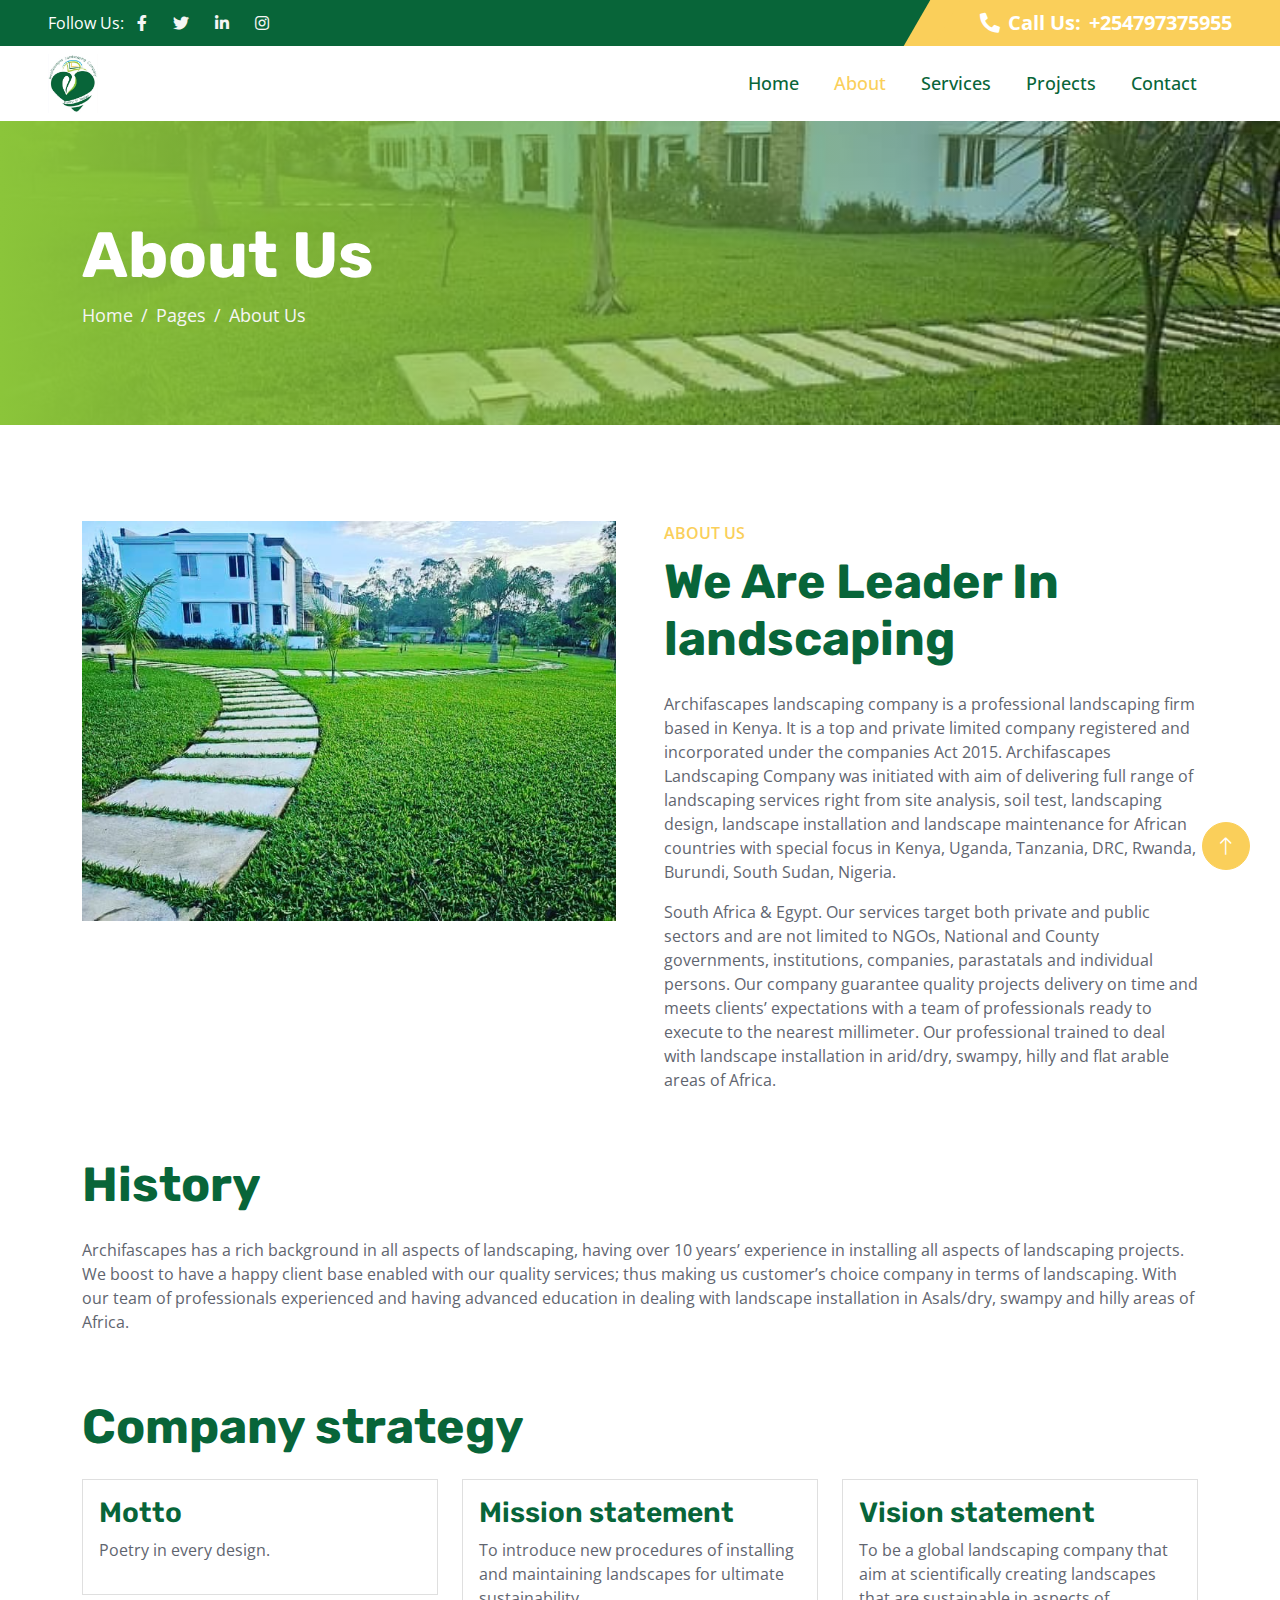
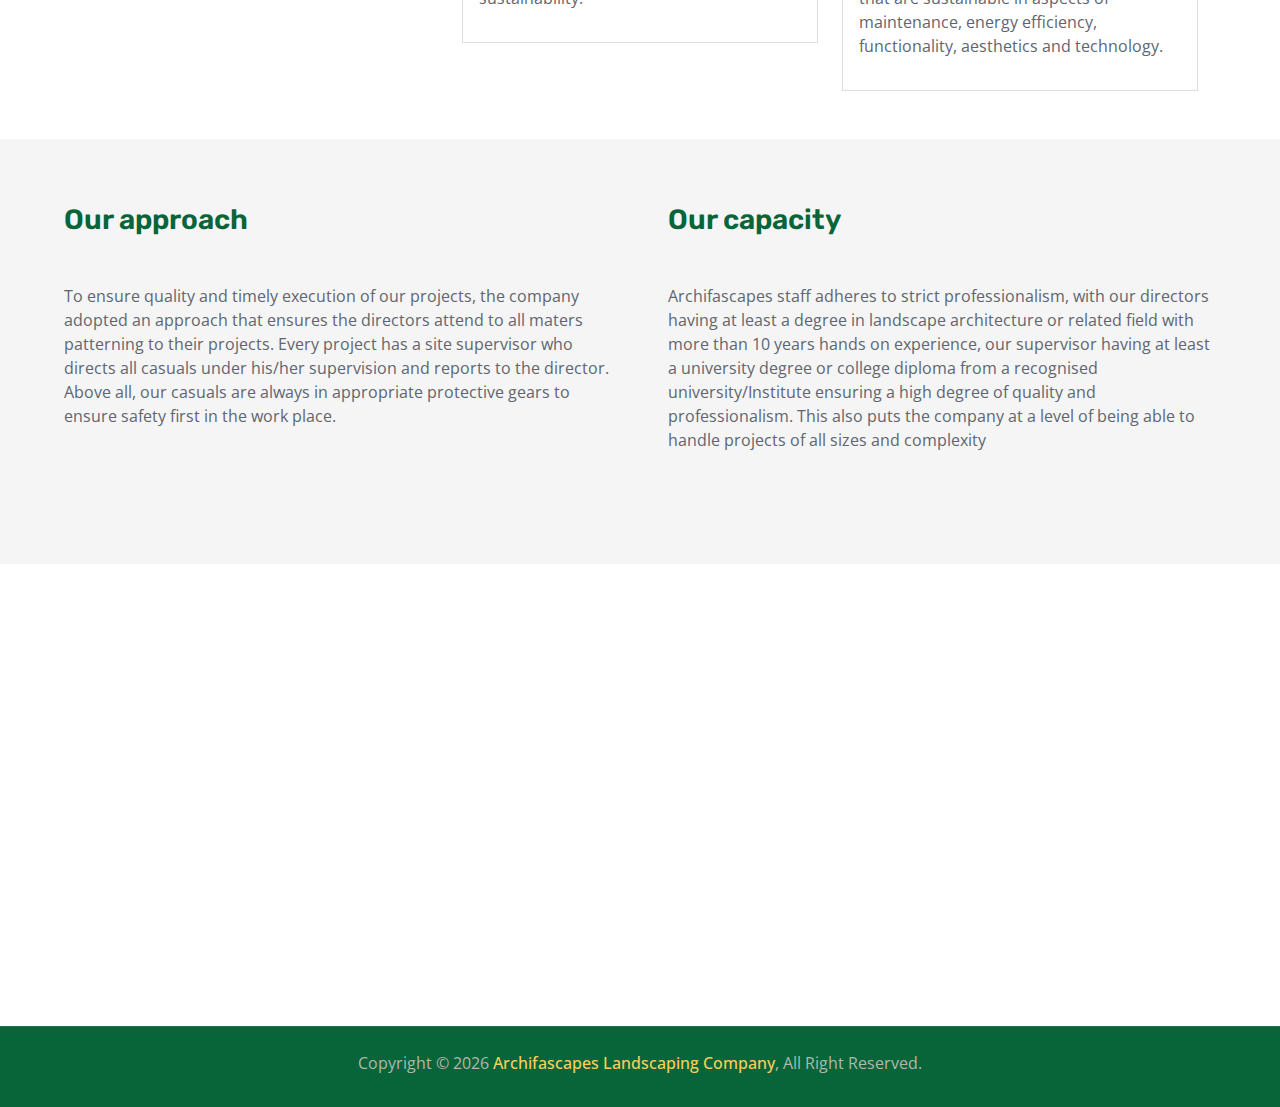
==== about.html @ 559094b1 "added new changes" ====
<!DOCTYPE html>
<html lang="en">

<head>
    <meta charset="utf-8">
    <title>Archifascapes Landscaping Company | About</title>
    <meta name="viewport" content="width=device-width, initial-scale=1.0">
    <meta name="description" content="Archifascapes Landscaping Company: Professional landscaping services in Kenya and Africa. Expertise in site analysis, design, installation, and maintenance. Serving Kenya, Uganda, Tanzania, DRC, Rwanda, Burundi, South Sudan, Nigeria, South Africa & Egypt.">
    <meta name="keywords" content="Archifascapes Landscaping, Landscaping Services, Professional Landscapers, Kenya, Africa, Site Analysis, Landscape Design, Installation, Maintenance, Kenya Landscapers, African Landscaping, Top Landscaping Company">
    <meta name="author" content="Your Name">
    <meta name="robots" content="index, follow">

    <!-- Favicon -->
    <link href="assets/images/logo/image.png" rel="icon">

    <!-- Google Web Fonts -->
    <link rel="preconnect" href="https://fonts.googleapis.com">
    <link rel="preconnect" href="https://fonts.gstatic.com" crossorigin>
    <link
        href="https://fonts.googleapis.com/css2?family=Open+Sans:wght@400;500;600&family=Rubik:wght@500;600;700&display=swap"
        rel="stylesheet">

    <!-- Icon Font Stylesheet -->
    <link href="https://cdnjs.cloudflare.com/ajax/libs/font-awesome/5.10.0/css/all.min.css" rel="stylesheet">
    <link href="https://cdn.jsdelivr.net/npm/bootstrap-icons@1.4.1/font/bootstrap-icons.css" rel="stylesheet">

    <!-- Libraries Stylesheet -->
    <link href="lib/animate/animate.min.css" rel="stylesheet">
    <link href="lib/owlcarousel/assets/owl.carousel.min.css" rel="stylesheet">

    <!-- Customized Bootstrap Stylesheet -->
    <link href="css/bootstrap.min.css" rel="stylesheet">

    <!-- Template Stylesheet -->
    <link href="css/style.css" rel="stylesheet">
</head>

<body>
    <!-- Spinner Start -->
    <div id="spinner"
        class="show bg-white position-fixed translate-middle w-100 vh-100 top-50 start-50 d-flex align-items-center justify-content-center">
        <div class="spinner-border text-primary" role="status" style="width: 3rem; height: 3rem;"></div>
    </div>
    <!-- Spinner End -->


    <!-- Topbar Start -->
    <div class="container-fluid bg-dark px-0">
        <div class="row g-0 d-none d-lg-flex">
            <div class="col-lg-6 ps-5 text-start">
                <div class="h-100 d-inline-flex align-items-center text-white">
                    <span>Follow Us:</span>
                    <a class="btn btn-link text-light" href="https://www.facebook.com/archifascapes/"><i class="fab fa-facebook-f"></i></a>
                    <a class="btn btn-link text-light" href="https://twitter.com/archifascapes?s=09"><i class="fab fa-twitter"></i></a>
                    <a class="btn btn-link text-light" href="https://www.linkedin.com/company/archifascapes-landscaping-company/"><i class="fab fa-linkedin-in"></i></a>
                    <a class="btn btn-link text-light" href="https://instagram.com/archifascapes?igshid=YmMyMTA2M2Y="><i class="fab fa-instagram"></i></a>
                </div>
            </div>
            <div class="col-lg-6 text-end">
                <div class="h-100 topbar-right d-inline-flex align-items-center text-white py-2 px-5">
                    <span class="fs-5 fw-bold me-2"><i class="fa fa-phone-alt me-2"></i>Call Us:</span>
                    <span class="fs-5 fw-bold">+254797375955</span>
                </div>
            </div>
        </div>
    </div>
    <!-- Topbar End -->


    <!-- Navbar Start -->
    <nav class="navbar navbar-expand-lg bg-white navbar-light sticky-top py-0 pe-5">
        <a href="index.html" class="navbar-brand ps-5 me-0">
            <img src="assets/images/logo/image.png" alt="" style="width: 50px; object-fit: scale-down;">
        </a>
        <button type="button" class="navbar-toggler me-0" data-bs-toggle="collapse" data-bs-target="#navbarCollapse">
            <span class="navbar-toggler-icon"></span>
        </button>
        <div class="collapse navbar-collapse" id="navbarCollapse">
            <div class="navbar-nav ms-auto p-4 p-lg-0">
                <a href="index.html" class="nav-item nav-link">Home</a>
                <a href="about.html" class="nav-item nav-link active">About</a>
                <a href="service.html" class="nav-item nav-link">Services</a>
                <a href="project.html" class="nav-item nav-link">Projects</a>
                <a href="contact.html" class="nav-item nav-link">Contact</a>
            </div>
        </div>
    </nav>
    <!-- Navbar End -->


    <!-- Page Header Start -->
    <div class="container-fluid page-header py-5 mb-5 wow fadeIn" data-wow-delay="0.1s">
        <div class="container py-5">
            <h1 class="display-3 text-white animated slideInRight">About Us</h1>
            <nav aria-label="breadcrumb">
                <ol class="breadcrumb animated slideInRight mb-0">
                    <li class="breadcrumb-item"><a href="#">Home</a></li>
                    <li class="breadcrumb-item"><a href="#">Pages</a></li>
                    <li class="breadcrumb-item active" aria-current="page">About Us</li>
                </ol>
            </nav>
        </div>
    </div>
    <!-- Page Header End -->


    <!-- About Start -->
    <div class="container-xxl py-5">
        <div class="container">
            <div class="row g-5">
                <div class="col-lg-6">
                    <div class="row gx-3 h-100">
                        <div class="col-12 align-self-start wow fadeInUp" data-wow-delay="0.1s">
                            <img class="img-fluid" src="assets/images/about.jpeg">
                        </div>
                    </div>
                </div>
                <div class="col-lg-6 wow fadeIn" data-wow-delay="0.5s">
                    <p class="fw-medium text-uppercase text-primary mb-2">About Us</p>
                    <h1 class="display-5 mb-4">We Are Leader In landscaping</h1>
                    <p>
                        Archifascapes landscaping company is a professional landscaping firm based in Kenya. It is a top and private limited company registered and incorporated under the companies Act 2015. Archifascapes
                        Landscaping Company was initiated with aim of delivering full range of landscaping services right from
                        site analysis, soil test, landscaping design, landscape installation and landscape maintenance for African
                        countries with special focus in Kenya, Uganda, Tanzania, DRC, Rwanda, Burundi, South Sudan, Nigeria.
                    </p>
                    <p>
                        South Africa & Egypt. Our services target both private and public sectors and are not limited to NGOs,
                        National and County governments, institutions, companies, parastatals and individual persons. Our
                        company guarantee quality projects delivery on time and meets clients’ expectations with a team of
                        professionals ready to execute to the nearest millimeter. Our professional trained to deal with landscape
                        installation in arid/dry, swampy, hilly and flat arable areas of Africa.
                    </p>
                </div>
                <div class="col-sm-12 py-15">
                    <h1 class="display-5 mb-4">History</h1>
                    <p>
                        Archifascapes has a rich background in all aspects of landscaping, having over 10 years’ experience in
                        installing all aspects of landscaping projects. We boost to have a happy client base enabled with our
                        quality services; thus making us customer’s choice company in terms of landscaping. With our team of
                        professionals experienced and having advanced education in dealing with landscape installation in
                        Asals/dry, swampy and hilly areas of Africa.
                    </p>
                </div>
                <div class="col-sm-12 py-15">
                    <h1 class="display-5 mb-4">Company strategy</h1>
                    <div class="row">
                        <div class="col-sm-4 h-100">
                            <div class="card h-100">
                                <div class="card-body">
                                    <h3>Motto</h3>
                                    <p>
                                        Poetry in every design.
                                    </p>
                                </div>
                            </div>
                        </div>
                        <div class="col-sm-4 h-100">
                            <div class="card h-100">
                                <div class="card-body">
                                    <h3>Mission statement</h3>
                                    <p>
                                        To introduce new procedures of installing and maintaining landscapes for ultimate sustainability.
                                    </p>
                                </div>
                            </div>
                        </div>
                        <div class="col-sm-4 h-100">
                            <div class="card h-100">
                                <div class="card-body">
                                    <h3>Vision statement</h3>
                                    <p>
                                        To be a global landscaping company that aim at scientifically creating landscapes that are sustainable in aspects of maintenance, energy efficiency, functionality, aesthetics and technology.
                                    </p>
                                </div>
                            </div>
                        </div>
                    </div>
                </div>
            </div>
        </div>
    </div>
    <!-- About End -->
    <div class="container-fluid facts p-5 bg-light" style="margin: 0 !important;">
        <div class="col-sm-12 py-15">
            <div class="row">
                <div class="col-sm-6">
                    <div class="card border-0 bg-light">
                        <div class="card-body">
                            <h3 class="mb-5">Our approach</h3>
                            <p class="mb-5">
                                To ensure quality and timely execution of our projects, the company adopted an approach that ensures the
                                directors attend to all maters patterning to their projects. Every project has a site supervisor who directs
                                all casuals under his/her supervision and reports to the director. Above all, our casuals are always in
                                appropriate protective gears to ensure safety first in the work place.
                            </p>
                        </div>
                    </div>
                </div>
                <div class="col-sm-6">
                    <div class="card border-0 bg-light">
                        <div class="card-body">
                            <h3 class="mb-5">Our capacity</h3>
                            <p class="mb-5">
                                Archifascapes staff adheres to strict professionalism, with our directors having at least a degree in
                                landscape architecture or related field with more than 10 years hands on experience, our supervisor
                                having at least a university degree or college diploma from a recognised university/Institute ensuring a
                                high degree of quality and professionalism. This also puts the company at a level of being able to handle
                                projects of all sizes and complexity
                            </p>
                        </div>
                    </div>
                </div>
            </div>
        </div>
    </div>

    <!-- Facts Start -->
    <!-- <div class="container-fluid facts pb-5 px-5" style="margin: 0 !important;">
        <div class="row g-5">
            <div class="col-md-6 col-xl-3 wow fadeIn" data-wow-delay="0.1s">
                <div class="text-center border p-5">
                    <i class="fa fa-certificate fa-3x text-white mb-3"></i>
                    <h1 class="display-2 text-primary mb-0" data-toggle="counter-up">25</h1>
                    <span class="fs-5 fw-semi-bold text-white">Years Experience</span>
                </div>
            </div>
            <div class="col-md-6 col-xl-3 wow fadeIn" data-wow-delay="0.3s">
                <div class="text-center border p-5">
                    <i class="fa fa-users-cog fa-3x text-white mb-3"></i>
                    <h1 class="display-2 text-primary mb-0" data-toggle="counter-up">135</h1>
                    <span class="fs-5 fw-semi-bold text-white">Team Members</span>
                </div>
            </div>
            <div class="col-md-6 col-xl-3 wow fadeIn" data-wow-delay="0.5s">
                <div class="text-center border p-5">
                    <i class="fa fa-users fa-3x text-white mb-3"></i>
                    <h1 class="display-2 text-primary mb-0" data-toggle="counter-up">957</h1>
                    <span class="fs-5 fw-semi-bold text-white">Happy Clients</span>
                </div>
            </div>
            <div class="col-md-6 col-xl-3 wow fadeIn" data-wow-delay="0.7s">
                <div class="text-center border p-5">
                    <i class="fa fa-check-double fa-3x text-white mb-3"></i>
                    <h1 class="display-2 text-primary mb-0" data-toggle="counter-up">1839</h1>
                    <span class="fs-5 fw-semi-bold text-white">Projects Done</span>
                </div>
            </div>
        </div>
    </div> -->
    <!-- Facts End -->


    <!-- Video Modal Start -->
    <div class="modal modal-video fade" id="videoModal" tabindex="-1" aria-labelledby="exampleModalLabel"
        aria-hidden="true">
        <div class="modal-dialog">
            <div class="modal-content rounded-0">
                <div class="modal-header">
                    <h3 class="modal-title" id="exampleModalLabel">Youtube Video</h3>
                    <button type="button" class="btn-close" data-bs-dismiss="modal" aria-label="Close"></button>
                </div>
                <div class="modal-body">
                    <!-- 16:9 aspect ratio -->
                    <div class="ratio ratio-16x9">
                        <iframe class="embed-responsive-item" src="" id="video" allowfullscreen
                            allowscriptaccess="always" allow="autoplay"></iframe>
                    </div>
                </div>
            </div>
        </div>
    </div>
    <!-- Video Modal End -->


    <!-- Footer Start -->
    <div class="container-fluid bg-dark footer mt-5 py-5 wow fadeIn" data-wow-delay="0.1s">
        <div class="container py-5">
            <div class="row g-5">
                <div class="col-lg-6 col-md-6">
                    <h5 class="text-white mb-4">Our Office</h5>
                    <p class="mb-2"><i class="fa fa-map-marker-alt me-3"></i>Kenyatta Road Juja, Kenya | Kisumu office Ring Road P.O BOX 3571-40100</p>
                    <p class="mb-2"><i class="fa fa-phone-alt me-3"></i>+2547973759550 | +254707725237</p>
                    <p class="mb-2"><i class="fa fa-envelope me-3"></i>info@archifascapes.com</p>
                    <div class="d-flex pt-3">
                        <a class="btn btn-square btn-primary rounded-circle me-2" href="https://twitter.com/archifascapes?s=09"><i
                                class="fab fa-twitter"></i></a>
                        <a class="btn btn-square btn-primary rounded-circle me-2" href="https://www.facebook.com/archifascapes/"><i
                                class="fab fa-facebook-f"></i></a>
                        <a class="btn btn-square btn-primary rounded-circle me-2" href="https://youtube.com/channel/UCT0Actt12OChmiqwHm1vIFA"><i
                                class="fab fa-youtube"></i></a>
                        <a class="btn btn-square btn-primary rounded-circle me-2" href="https://www.linkedin.com/company/archifascapes-landscaping-company/"><i
                                class="fab fa-linkedin-in"></i></a>
                    </div>
                </div>
                <div class="col-lg-6 col-md-6">
                    <h5 class="text-white mb-4">Quick Links</h5>
                    <a class="btn btn-link" href="index.html">Home</a>
                    <a class="btn btn-link" href="about.html">About Us</a>
                    <a class="btn btn-link" href="contact.html">Contact Us</a>
                    <a class="btn btn-link" href="service.html">Our Services</a>
                    <a class="btn btn-link" href="project.html">Projects</a>
                </div>
                <!-- <div class="col-lg-6 col-md-6">
                    <h5 class="text-white mb-4">Gallery</h5>
                    <div class="row">
                        <div class="col-sm-4 mb-2">
                            <img src="assets/images/20220826_113222.jpg" alt="" style="width: 100%; object-fit: scale-down;">
                        </div>
                        <div class="col-sm-4 mb-2">
                            <img src="assets/images/20220826_113238.jpg" alt="" style="width: 100%; object-fit: scale-down;">
                        </div>
                        <div class="col-sm-4">
                            <img src="assets/images/20220918_094748.jpg" alt="" style="width: 100%; object-fit: scale-down;">
                        </div>
                        <div class="col-sm-4 mb-2">
                            <img src="assets/images/20220918_094751.jpg" alt="" style="width: 100%; object-fit: scale-down;">
                        </div>
                        <div class="col-sm-4 mb-2">
                            <img src="assets/images/20220918_094803.jpg" alt="" style="width: 100%; object-fit: scale-down;">
                        </div>
                        <div class="col-sm-4 mb-2">
                            <img src="assets/images/20220918_094808.jpg" alt="" style="width: 100%; object-fit: scale-down;">
                        </div>
                    </div>
                </div> -->
            </div>
        </div>
    </div>
    <!-- Footer End -->


    <!-- Copyright Start -->
    <div class="container-fluid copyright bg-dark py-4">
        <div class="container text-center">
            <p class="mb-2">Copyright &copy; <span>
                <script>let date = new Date(); document.write(date.getFullYear()); </script></span> <a class="fw-semi-bold" href="#">Archifascapes Landscaping Company</a>, All Right Reserved.
            </p>
        </div>
    </div>
    <!-- Copyright End -->


    <!-- Back to Top -->
    <a href="#" class="btn btn-lg btn-primary btn-lg-square rounded-circle back-to-top"><i
            class="bi bi-arrow-up"></i></a>


    <!-- JavaScript Libraries -->
    <script src="https://code.jquery.com/jquery-3.4.1.min.js"></script>
    <script src="https://cdn.jsdelivr.net/npm/bootstrap@5.0.0/dist/js/bootstrap.bundle.min.js"></script>
    <script src="lib/wow/wow.min.js"></script>
    <script src="lib/easing/easing.min.js"></script>
    <script src="lib/waypoints/waypoints.min.js"></script>
    <script src="lib/owlcarousel/owl.carousel.min.js"></script>
    <script src="lib/counterup/counterup.min.js"></script>

    <!-- Template Javascript -->
    <script src="js/main.js"></script>
</body>

</html>
---- css/style.css ----
/********** Template CSS **********/
:root {
    /* --primary: #FF5E14; */
    --primary: #FACF5A;
    --secondary: #5F656F;
    --light: #F5F5F5;
    /* --dark: #02245B; */
    --dark: #086539;
}

.back-to-top {
    position: fixed;
    display: none;
    right: 30px;
    bottom: 30px;
    z-index: 99;
}

h1,
h2,
.h1,
.h2,
.fw-bold {
    font-weight: 700 !important;
}

h3,
h4,
.h3,
.h4,
.fw-medium {
    font-weight: 600 !important;
}

h5,
h6,
.h5,
.h6,
.fw-semi-bold {
    font-weight: 500 !important;
}


/*** Spinner ***/
#spinner {
    opacity: 0;
    visibility: hidden;
    transition: opacity .5s ease-out, visibility 0s linear .5s;
    z-index: 99999;
}

#spinner.show {
    transition: opacity .5s ease-out, visibility 0s linear 0s;
    visibility: visible;
    opacity: 1;
}


/*** Button ***/
.btn {
    transition: .5s;
    font-weight: 500;
}

.btn-primary,
.btn-outline-primary:hover {
    color: #FFFFFF;
}

.btn-square {
    width: 38px;
    height: 38px;
}

.btn-sm-square {
    width: 32px;
    height: 32px;
}

.btn-lg-square {
    width: 48px;
    height: 48px;
}

.btn-square,
.btn-sm-square,
.btn-lg-square {
    padding: 0;
    display: flex;
    align-items: center;
    justify-content: center;
    font-weight: normal;
}


.topbar-right {
    position: relative;
    background: var(--primary);
}

.topbar-right::before {
    position: absolute;
    content: "";
    width: 30px;
    height: 100%;
    top: 0;
    left: -15px;
    transform: skewX(-30deg);
    background-color: var(--primary);
}


/*** Navbar ***/
.navbar.sticky-top {
    top: -100px;
    transition: .5s;
}

.navbar .navbar-brand {
    position: relative;
    padding-right: 50px;
    height: 75px;
    display: flex;
    align-items: center;
    /* background: var(--primary); */
}

.navbar .navbar-brand::after {
    position: absolute;
    content: "";
    width: 50px;
    height: 100%;
    top: 0;
    right: -25px;
    transform: skewX(-30deg);
    /* background-color: var(--primary); */
}

.navbar .navbar-nav .nav-link {
    margin-right: 35px;
    padding: 20px 0;
    color: var(--dark);
    font-size: 18px;
    font-weight: 500;
    outline: none;
}

.navbar .navbar-nav .nav-link:hover,
.navbar .navbar-nav .nav-link.active {
    color: var(--primary);
}

.navbar .dropdown-toggle::after {
    border: none;
    content: "\f107";
    font-family: "Font Awesome 5 Free";
    font-weight: 900;
    vertical-align: middle;
    margin-left: 8px;
}

@media (max-width: 991.98px) {
    .navbar .navbar-nav .nav-link  {
        margin-right: 0;
        padding: 10px 0;
    }

    .navbar .navbar-nav {
        border-top: 1px solid #EEEEEE;
    }
}

@media (min-width: 992px) {
    .navbar .nav-item .dropdown-menu {
        display: block;
        border: none;
        margin-top: 0;
        top: 150%;
        opacity: 0;
        visibility: hidden;
        transition: .5s;
    }

    .navbar .nav-item:hover .dropdown-menu {
        top: 100%;
        visibility: visible;
        transition: .5s;
        opacity: 1;
    }
}


/*** Header ***/
.carousel-caption {
    top: 0;
    left: 0;
    right: 0;
    bottom: 0;
    display: flex;
    align-items: center;
    background: linear-gradient(to right, rgba(2, 36, 91, 1) 0%, rgba(2, 36, 91, 0) 100%);
    z-index: 1;
}

.carousel-control-prev,
.carousel-control-next {
    width: 15%;
}

.carousel-control-prev-icon,
.carousel-control-next-icon {
    width: 3.5rem;
    height: 3.5rem;
    background-color: var(--primary);
    border: 15px solid var(--primary);
    border-radius: 3.5rem;
}

@media (max-width: 768px) {
    #header-carousel .carousel-item {
        position: relative;
        min-height: 450px;
    }
    
    #header-carousel .carousel-item img {
        position: absolute;
        width: 100%;
        height: 100%;
        object-fit: cover;
    }
}

.page-header {
    background: linear-gradient(to right, rgba(139, 197, 58,1) 0%, rgba(139, 197, 58,0) 100%), url(../assets/images/IMG-20230918-WA0016.jpg) center center no-repeat;
    background-size: cover;
}

.page-header .breadcrumb-item+.breadcrumb-item::before {
    color: var(--light);
}

.page-header .breadcrumb-item,
.page-header .breadcrumb-item a {
    font-size: 18px;
    color: var(--light);
}


/*** Facts ***/
.facts {
    position: relative;
    margin: 6rem 0;
    background: var(--dark);
}

.facts .border {
    border-color: rgba(255, 255, 255, .1) !important;
}


/*** Features ***/
.btn-play {
    position: absolute;
    top: 50%;
    right: -30px;
    transform: translateY(-50%);
    display: block;
    box-sizing: content-box;
    width: 16px;
    height: 26px;
    border-radius: 100%;
    border: none;
    outline: none !important;
    padding: 18px 20px 20px 28px;
    background: var(--primary);
}

@media (max-width: 992px) {
    .btn-play {
        left: 50%;
        right: auto;
        transform: translate(-50%, -50%);
    }
}

.btn-play:before {
    content: "";
    position: absolute;
    z-index: 0;
    left: 50%;
    top: 50%;
    transform: translateX(-50%) translateY(-50%);
    display: block;
    width: 60px;
    height: 60px;
    background: var(--primary);
    border-radius: 100%;
    animation: pulse-border 1500ms ease-out infinite;
}

.btn-play:after {
    content: "";
    position: absolute;
    z-index: 1;
    left: 50%;
    top: 50%;
    transform: translateX(-50%) translateY(-50%);
    display: block;
    width: 60px;
    height: 60px;
    background: var(--primary);
    border-radius: 100%;
    transition: all 200ms;
}

.btn-play span {
    display: block;
    position: relative;
    z-index: 3;
    width: 0;
    height: 0;
    left: -1px;
    border-left: 16px solid #FFFFFF;
    border-top: 11px solid transparent;
    border-bottom: 11px solid transparent;
}

@keyframes pulse-border {
    0% {
        transform: translateX(-50%) translateY(-50%) translateZ(0) scale(1);
        opacity: 1;
    }

    100% {
        transform: translateX(-50%) translateY(-50%) translateZ(0) scale(2);
        opacity: 0;
    }
}

.modal-video .modal-dialog {
    position: relative;
    max-width: 800px;
    margin: 60px auto 0 auto;
}

.modal-video .modal-body {
    position: relative;
    padding: 0px;
}

.modal-video .close {
    position: absolute;
    width: 30px;
    height: 30px;
    right: 0px;
    top: -30px;
    z-index: 999;
    font-size: 30px;
    font-weight: normal;
    color: #FFFFFF;
    background: #000000;
    opacity: 1;
}


/*** Service ***/
.service-item {
    position: relative;
    margin: 65px 0 25px 0;
    box-shadow: 0 0 45px rgba(0, 0, 0, .07);
}

.service-item .service-img {
    position: absolute;
    padding: 12px;
    width: 130px;
    height: 130px;
    top: -65px;
    left: 50%;
    transform: translateX(-50%);
    background: #FFFFFF;
    box-shadow: 0 0 45px rgba(0, 0, 0, .09);
    z-index: 2;
}

.service-item .service-detail {
    position: absolute;
    width: 100%;
    height: 100%;
    top: 0;
    left: 0;
    overflow: hidden;
    z-index: 1;
}

.service-item .service-title {
    position: absolute;
    padding: 65px 30px 25px 30px;
    width: 100%;
    height: 100%;
    top: 0;
    left: 0;
    display: flex;
    flex-direction: column;
    align-items: center;
    justify-content: center;
    text-align: center;
    background: #FFFFFF;
    transition: .5s;
}

.service-item:hover .service-title {
    top: -100%;
}

.service-item .service-text {
    position: absolute;
    overflow: hidden;
    padding: 65px 30px 25px 30px;
    width: 100%;
    height: 100%;
    top: 100%;
    left: 0;
    display: flex;
    align-items: center;
    text-align: center;
    background: rgba(2, 36, 91, .7);
    transition: .5s;
}

.service-item:hover .service-text {
    top: 0;
}

.service-item .service-text::before {
    position: absolute;
    content: "";
    width: 100%;
    height: 100px;
    top: -100%;
    left: 0;
    transform: skewY(-12deg);
    background: #FFFFFF;
    transition: .5s;
}

.service-item:hover .service-text::before {
    top: -55px;
}

.service-item .btn {
    position: absolute;
    width: 130px;
    height: 50px;
    left: 50%;
    bottom: -25px;
    transform: translateX(-50%);
    display: flex;
    align-items: center;
    justify-content: center;
    color: var(--secondary);
    background: #FFFFFF;
    border: none;
    box-shadow: 0 0 45px rgba(0, 0, 0, .09);
    z-index: 2;
}

.service-item .btn:hover {
    color: #FFFFFF;
    background: var(--primary);
}


/*** Project ***/
.project-carousel {
    position: relative;
    background: var(--dark);
}

.project-item {
    position: relative;
    display: block;
}

.project-item img {
    transition: .5s;
}

.project-item:hover img,
.project-carousel .owl-item.center img {
    margin-top: -60px;
}

.project-item .project-title {
    position: absolute;
    padding: 0 15px;
    width: 100%;
    height: 80px;
    bottom: -110px;
    left: 0;
    display: flex;
    align-items: center;
    justify-content: center;
    text-align: center;
    background: var(--dark);
    transition: .5s;
}

.project-item:hover .project-title,
.project-carousel .owl-item.center .project-title  {
    bottom: -60px;
}

.project-item .project-title::before {
    position: absolute;
    content: "";
    width: 100%;
    height: 30px;
    top: -15px;
    left: 0;
    transform: skewY(-5deg);
    background: var(--dark);
    transition: .5s;
}

.project-carousel .owl-nav {
    position: absolute;
    width: 100%;
    height: 45px;
    top: 50%;
    left: 0;
    transform: translateY(-50%);
    display: flex;
    justify-content: space-between;
    transition: .5s;
    opacity: 0;
    z-index: 1;
}

.project-carousel:hover .owl-nav {
    opacity: 1;
}

.project-carousel .owl-nav .owl-prev,
.project-carousel .owl-nav .owl-next {
    margin: 0 30px;
    width: 45px;
    height: 45px;
    display: flex;
    align-items: center;
    justify-content: center;
    color: #FFFFFF;
    background: var(--primary);
    border-radius: 45px;
    font-size: 22px;
    transition: .5s;
}


/*** Team ***/
.team-item .team-social {
    position: absolute;
    width: 100%;
    height: 100%;
    top: 0;
    left: -100%;
    display: flex;
    align-items: center;
    background: var(--primary);
    transition: .5s;
}

.team-item:hover .team-social {
    left: 0;
}


/*** Testimonial ***/
.testimonial-carousel::before {
    position: absolute;
    content: "";
    top: 0;
    left: 0;
    height: 100%;
    width: 0;
    background: linear-gradient(to right, rgba(255, 255, 255, 1) 0%, rgba(255, 255, 255, 0) 100%);
    z-index: 1;
}

.testimonial-carousel::after {
    position: absolute;
    content: "";
    top: 0;
    right: 0;
    height: 100%;
    width: 0;
    background: linear-gradient(to left, rgba(255, 255, 255, 1) 0%, rgba(255, 255, 255, 0) 100%);
    z-index: 1;
}

@media (min-width: 768px) {
    .testimonial-carousel::before,
    .testimonial-carousel::after {
        width: 200px;
    }
}

@media (min-width: 992px) {
    .testimonial-carousel::before,
    .testimonial-carousel::after {
        width: 300px;
    }
}

.testimonial-carousel .owl-nav {
    position: absolute;
    width: 350px;
    top: 20px;
    left: 50%;
    transform: translateX(-50%);
    display: flex;
    justify-content: space-between;
    opacity: 0;
    transition: .5s;
    z-index: 1;
}

.testimonial-carousel:hover .owl-nav {
    width: 300px;
    opacity: 1;
}

.testimonial-carousel .owl-nav .owl-prev,
.testimonial-carousel .owl-nav .owl-next {
    position: relative;
    color: var(--primary);
    font-size: 45px;
    transition: .5s;
}

.testimonial-carousel .owl-nav .owl-prev:hover,
.testimonial-carousel .owl-nav .owl-next:hover {
    color: var(--dark);
}

.testimonial-carousel .testimonial-img img {
    width: 100px;
    height: 100px;
}

.testimonial-carousel .testimonial-img .btn-square {
    position: absolute;
    bottom: -19px;
    left: 50%;
    transform: translateX(-50%);
}

.testimonial-carousel .owl-item .testimonial-text {
    margin-bottom: 30px;
    box-shadow: 0 0 45px rgba(0, 0, 0, .08);
    transform: scale(.8);
    transition: .5s;
}

.testimonial-carousel .owl-item.center .testimonial-text {
    transform: scale(1);
}


/*** Footer ***/
.footer {
    color: #B0B9AE;
}

.footer .btn.btn-link {
    display: block;
    margin-bottom: 5px;
    padding: 0;
    text-align: left;
    color: #B0B9AE;
    font-weight: normal;
    text-transform: capitalize;
    transition: .3s;
}

.footer .btn.btn-link::before {
    position: relative;
    content: "\f105";
    font-family: "Font Awesome 5 Free";
    font-weight: 900;
    margin-right: 10px;
}

.footer .btn.btn-link:hover {
    color: var(--light);
    letter-spacing: 1px;
    box-shadow: none;
}

.copyright {
    color: #B0B9AE;
    border-top: 1px solid rgba(255, 255, 255, .1);
}
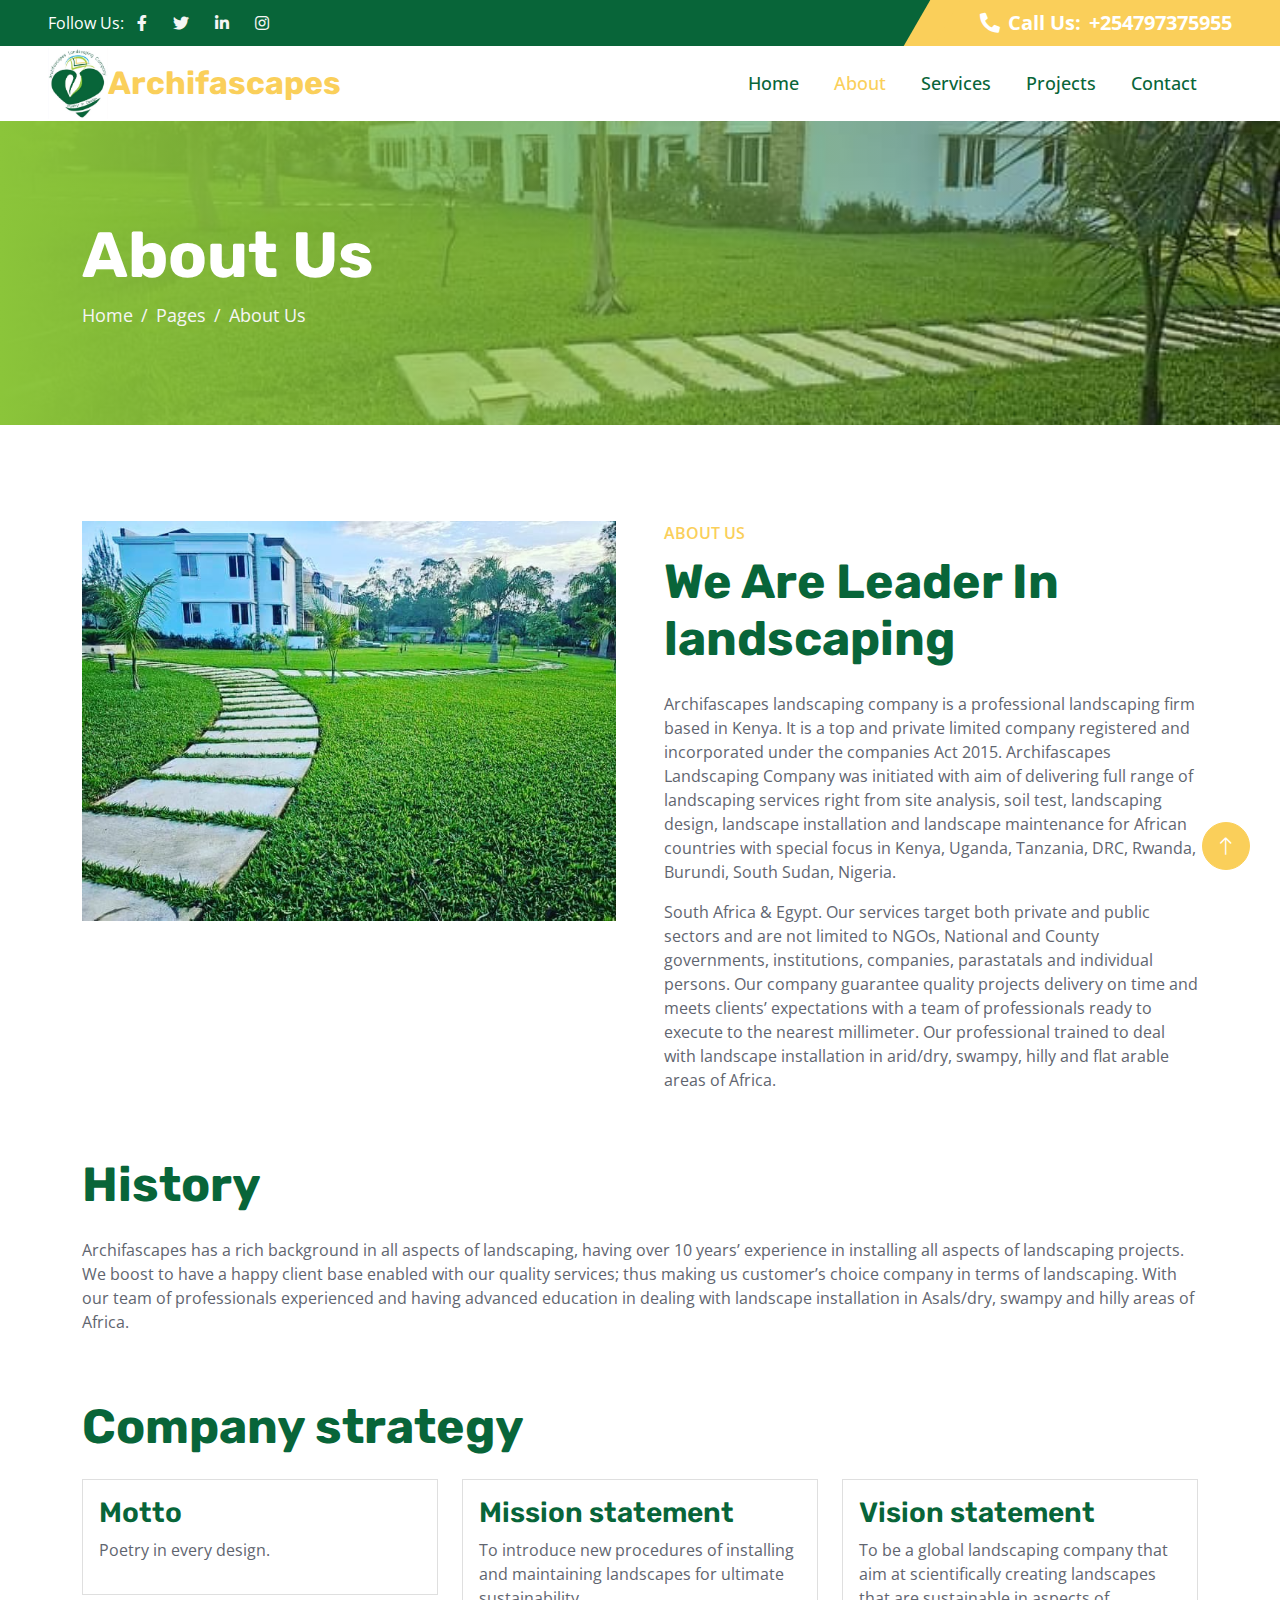
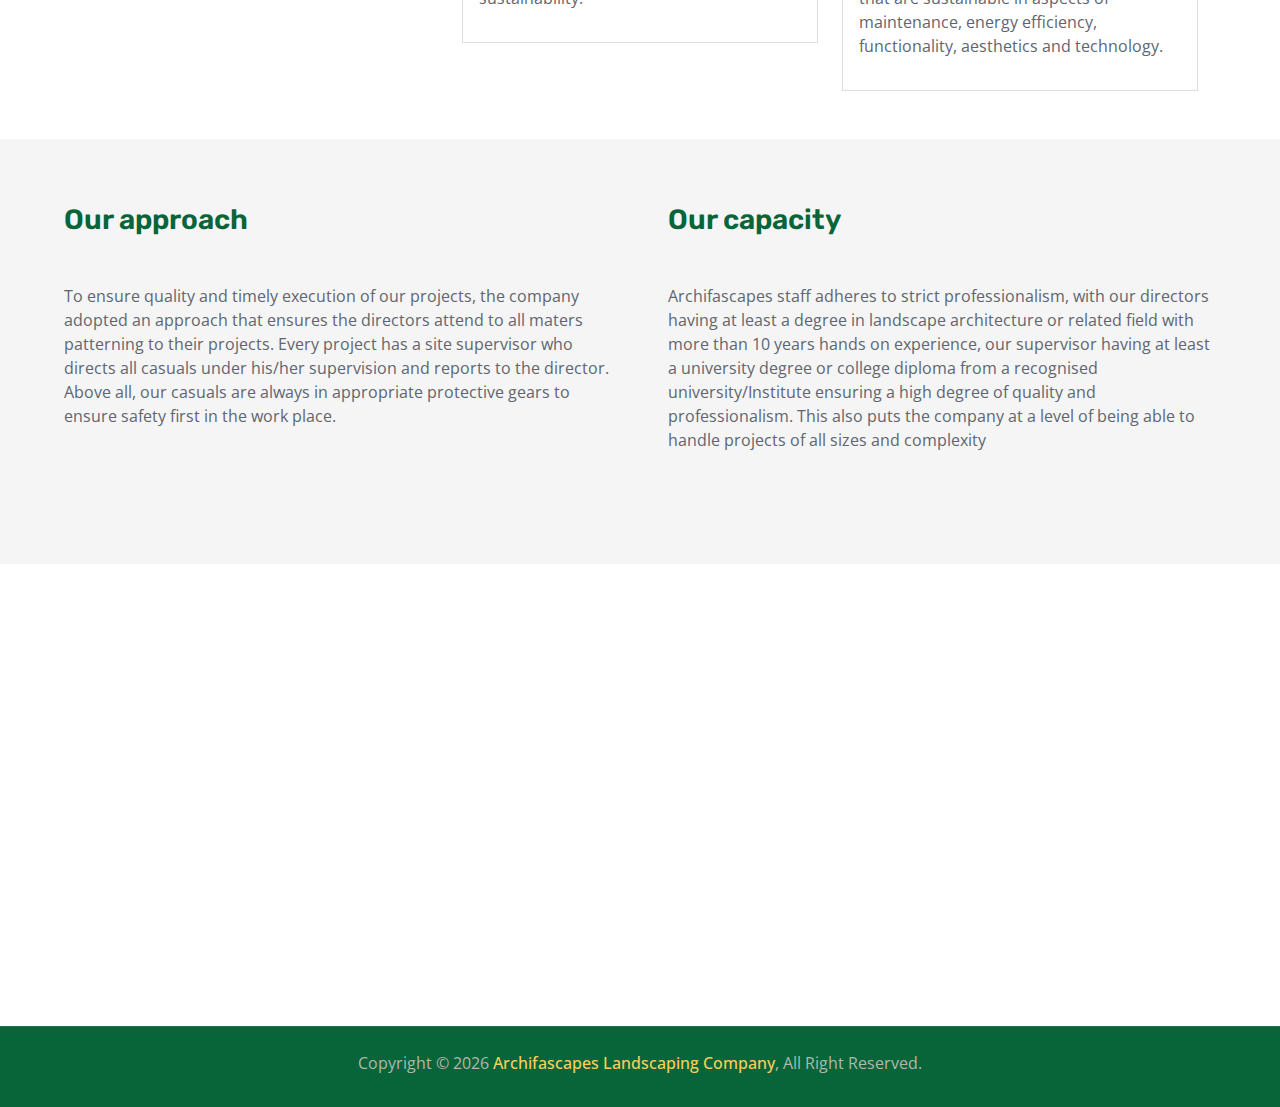
==== commit 0ebd1d26: "added new changes" ====
--- a/about.html
+++ b/about.html
@@ -69,8 +69,9 @@
 
     <!-- Navbar Start -->
     <nav class="navbar navbar-expand-lg bg-white navbar-light sticky-top py-0 pe-5">
-        <a href="index.html" class="navbar-brand ps-5 me-0">
-            <img src="assets/images/logo/image.png" alt="" style="width: 50px; object-fit: scale-down;">
+        <a href="index.html" class="navbar-brand ps-5 me-0 d-flex align-items-center">
+            <img src="assets/images/logo/image.png" alt="" style="width: 60px; height: auto;" class="'mr-2'">
+            <h2 class="text-primary m-0">Archifascapes</h2>
         </a>
         <button type="button" class="navbar-toggler me-0" data-bs-toggle="collapse" data-bs-target="#navbarCollapse">
             <span class="navbar-toggler-icon"></span>
--- a/css/style.css
+++ b/css/style.css
@@ -198,7 +198,7 @@
     bottom: 0;
     display: flex;
     align-items: center;
-    background: linear-gradient(to right, rgba(2, 36, 91, 1) 0%, rgba(2, 36, 91, 0) 100%);
+    background: linear-gradient(to right, rgba(139, 197, 58,0) 0%, rgba(139, 197, 58,0) 100%);
     z-index: 1;
 }
 
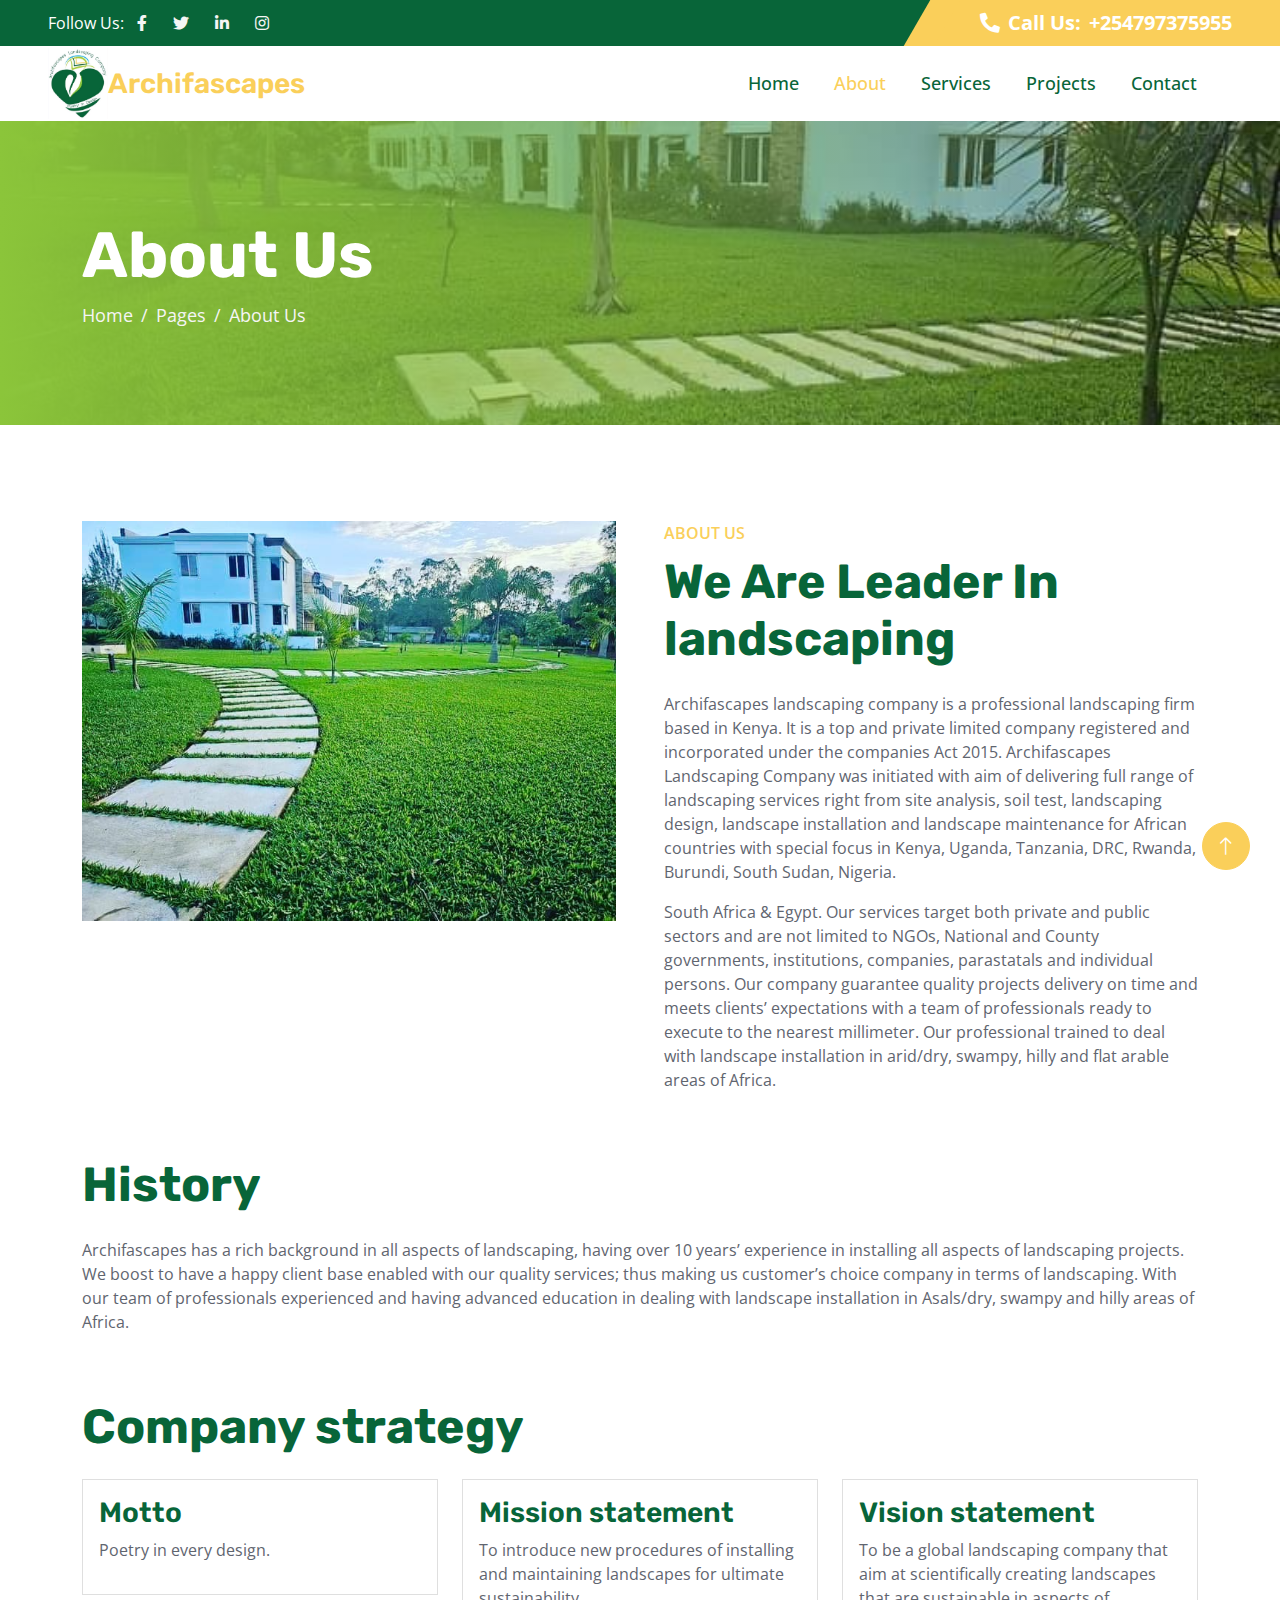
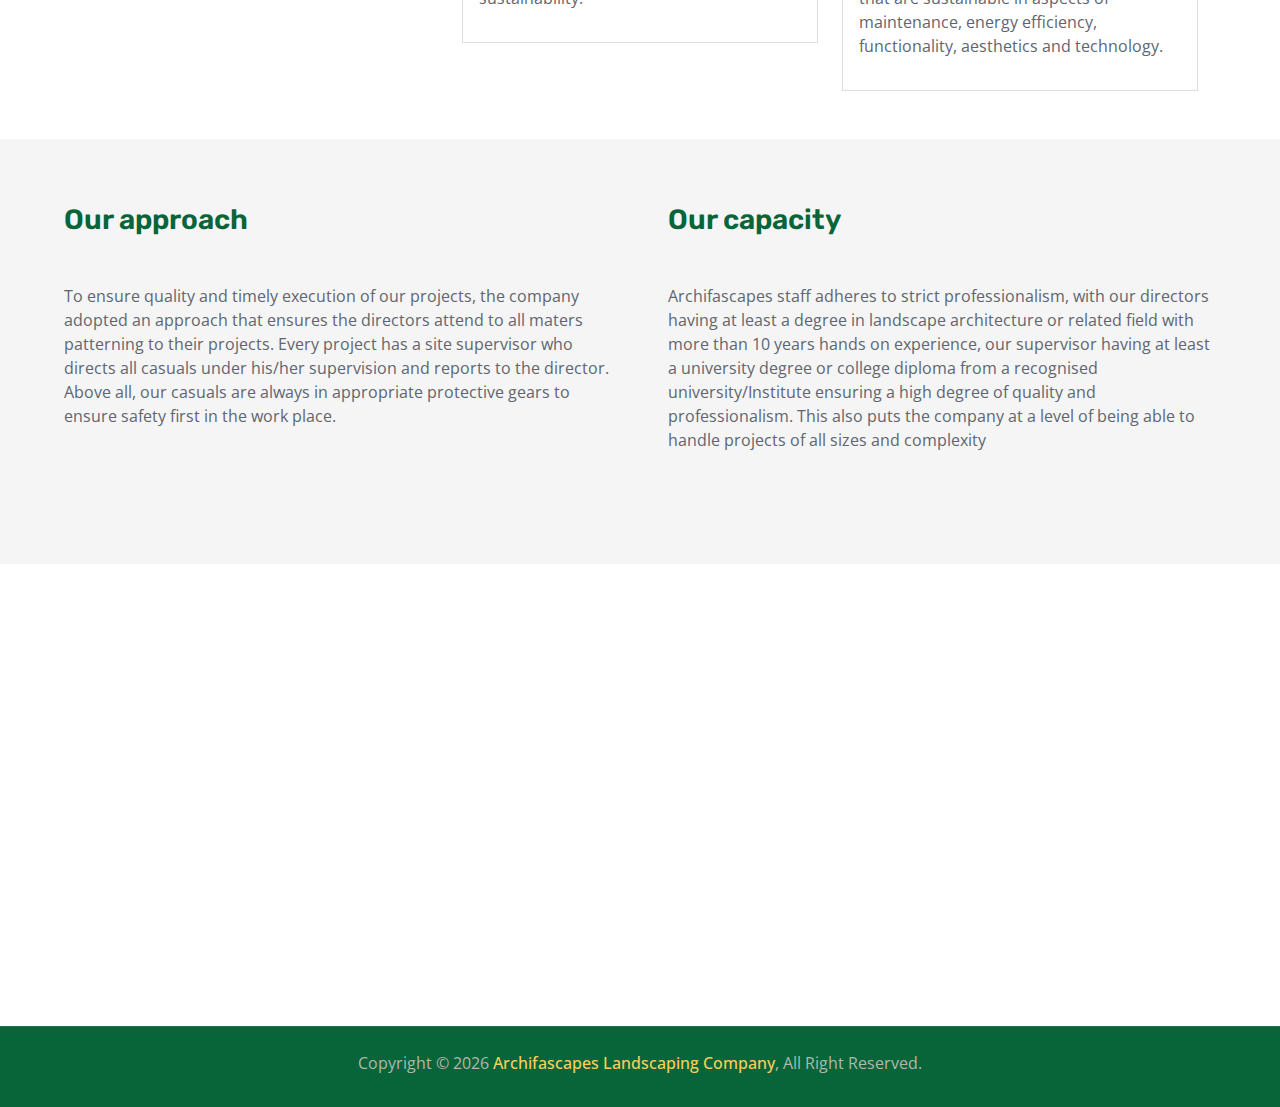
==== commit 90f834b9: "added new changes" ====
--- a/about.html
+++ b/about.html
@@ -71,7 +71,7 @@
     <nav class="navbar navbar-expand-lg bg-white navbar-light sticky-top py-0 pe-5">
         <a href="index.html" class="navbar-brand ps-5 me-0 d-flex align-items-center">
             <img src="assets/images/logo/image.png" alt="" style="width: 60px; height: auto;" class="'mr-2'">
-            <h2 class="text-primary m-0">Archifascapes</h2>
+            <h3 class="text-primary m-0">Archifascapes</h3>
         </a>
         <button type="button" class="navbar-toggler me-0" data-bs-toggle="collapse" data-bs-target="#navbarCollapse">
             <span class="navbar-toggler-icon"></span>
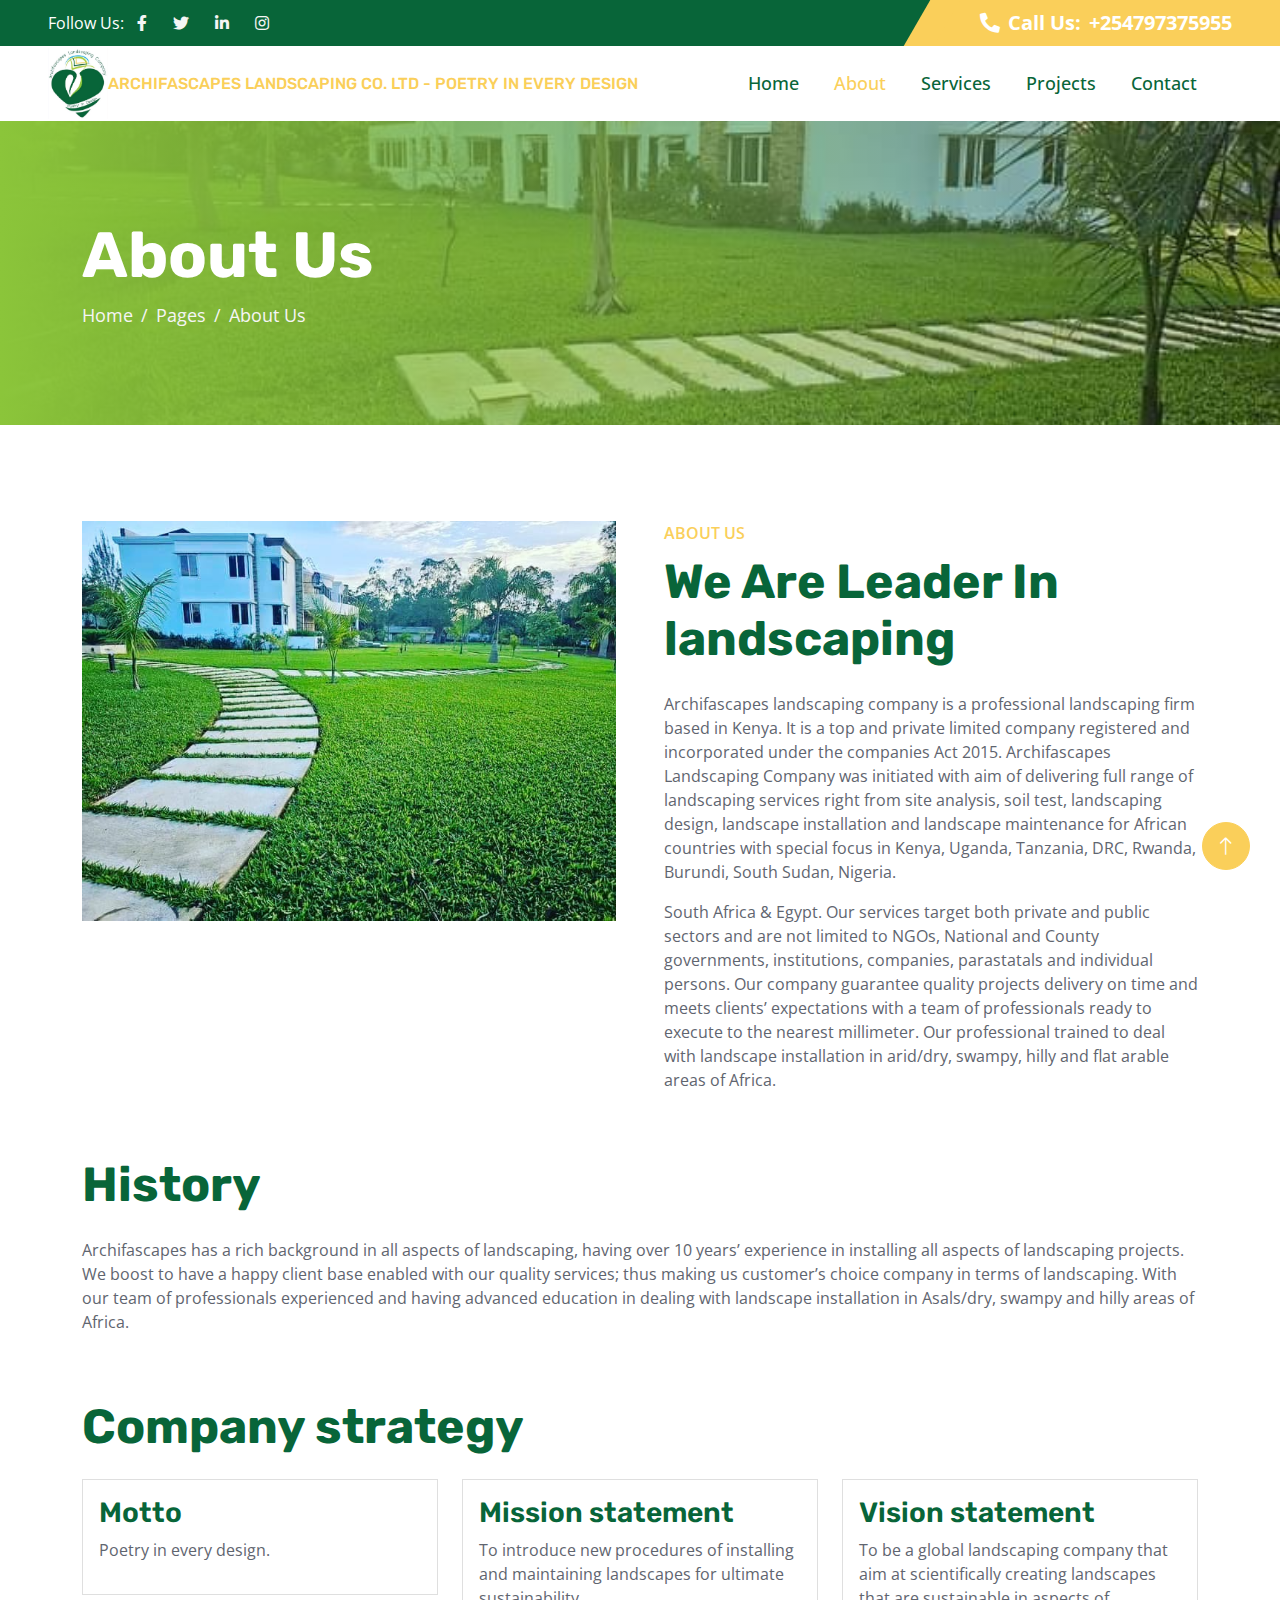
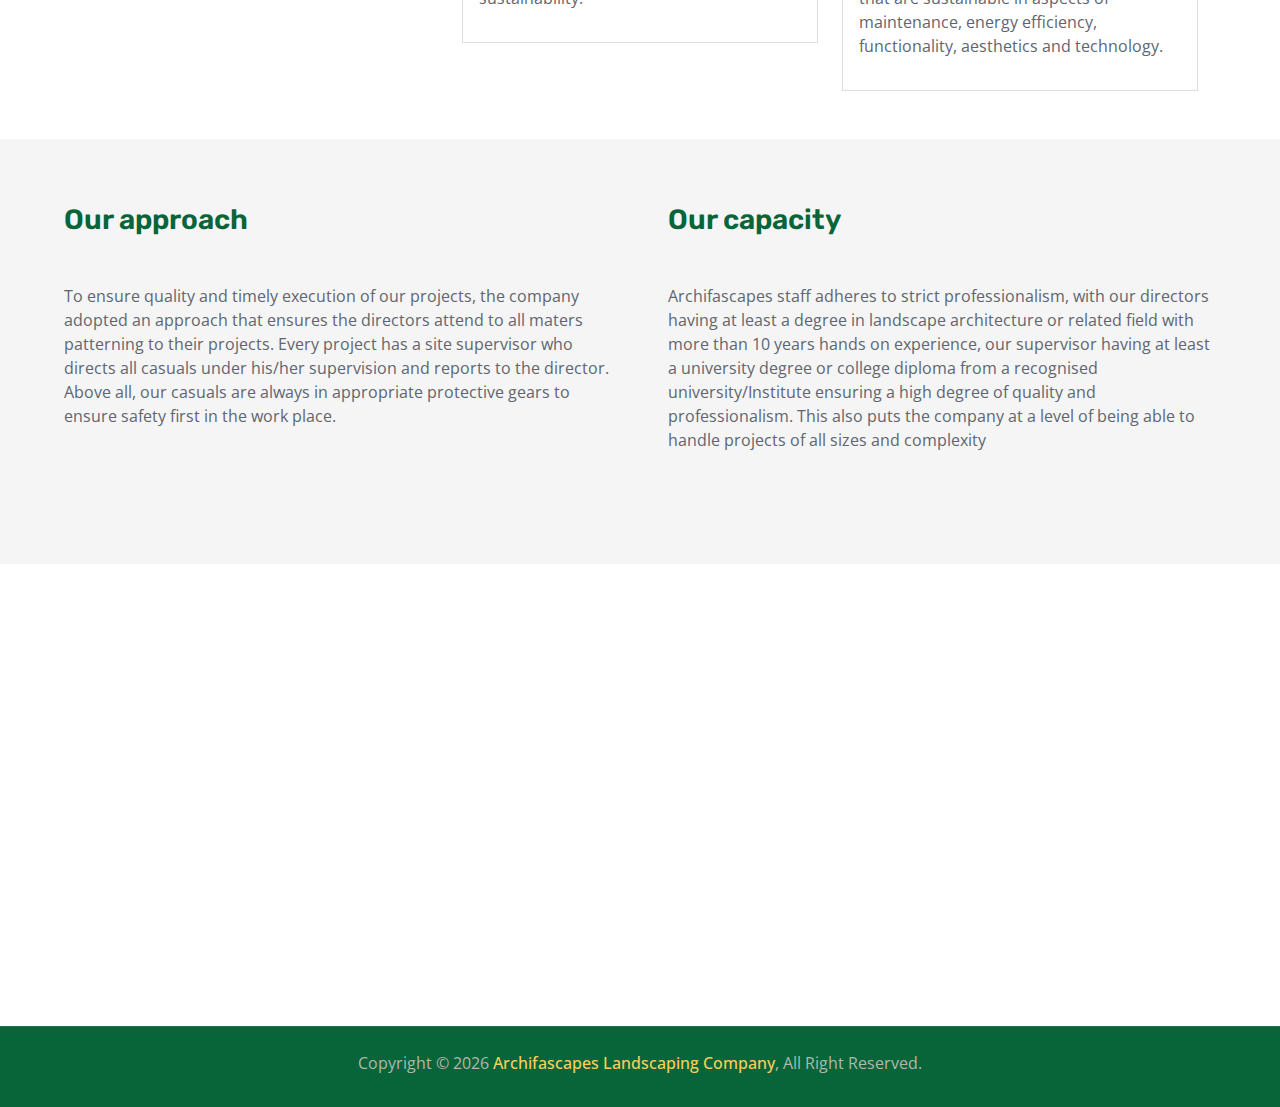
==== commit b089f4b9: "added new changes" ====
--- a/about.html
+++ b/about.html
@@ -71,7 +71,8 @@
     <nav class="navbar navbar-expand-lg bg-white navbar-light sticky-top py-0 pe-5">
         <a href="index.html" class="navbar-brand ps-5 me-0 d-flex align-items-center">
             <img src="assets/images/logo/image.png" alt="" style="width: 60px; height: auto;" class="'mr-2'">
-            <h3 class="text-primary m-0">Archifascapes</h3>
+            <h6 class="text-primary m-0">ARCHIFASCAPES
+                LANDSCAPING CO. LTD - POETRY IN EVERY DESIGN</h6>
         </a>
         <button type="button" class="navbar-toggler me-0" data-bs-toggle="collapse" data-bs-target="#navbarCollapse">
             <span class="navbar-toggler-icon"></span>
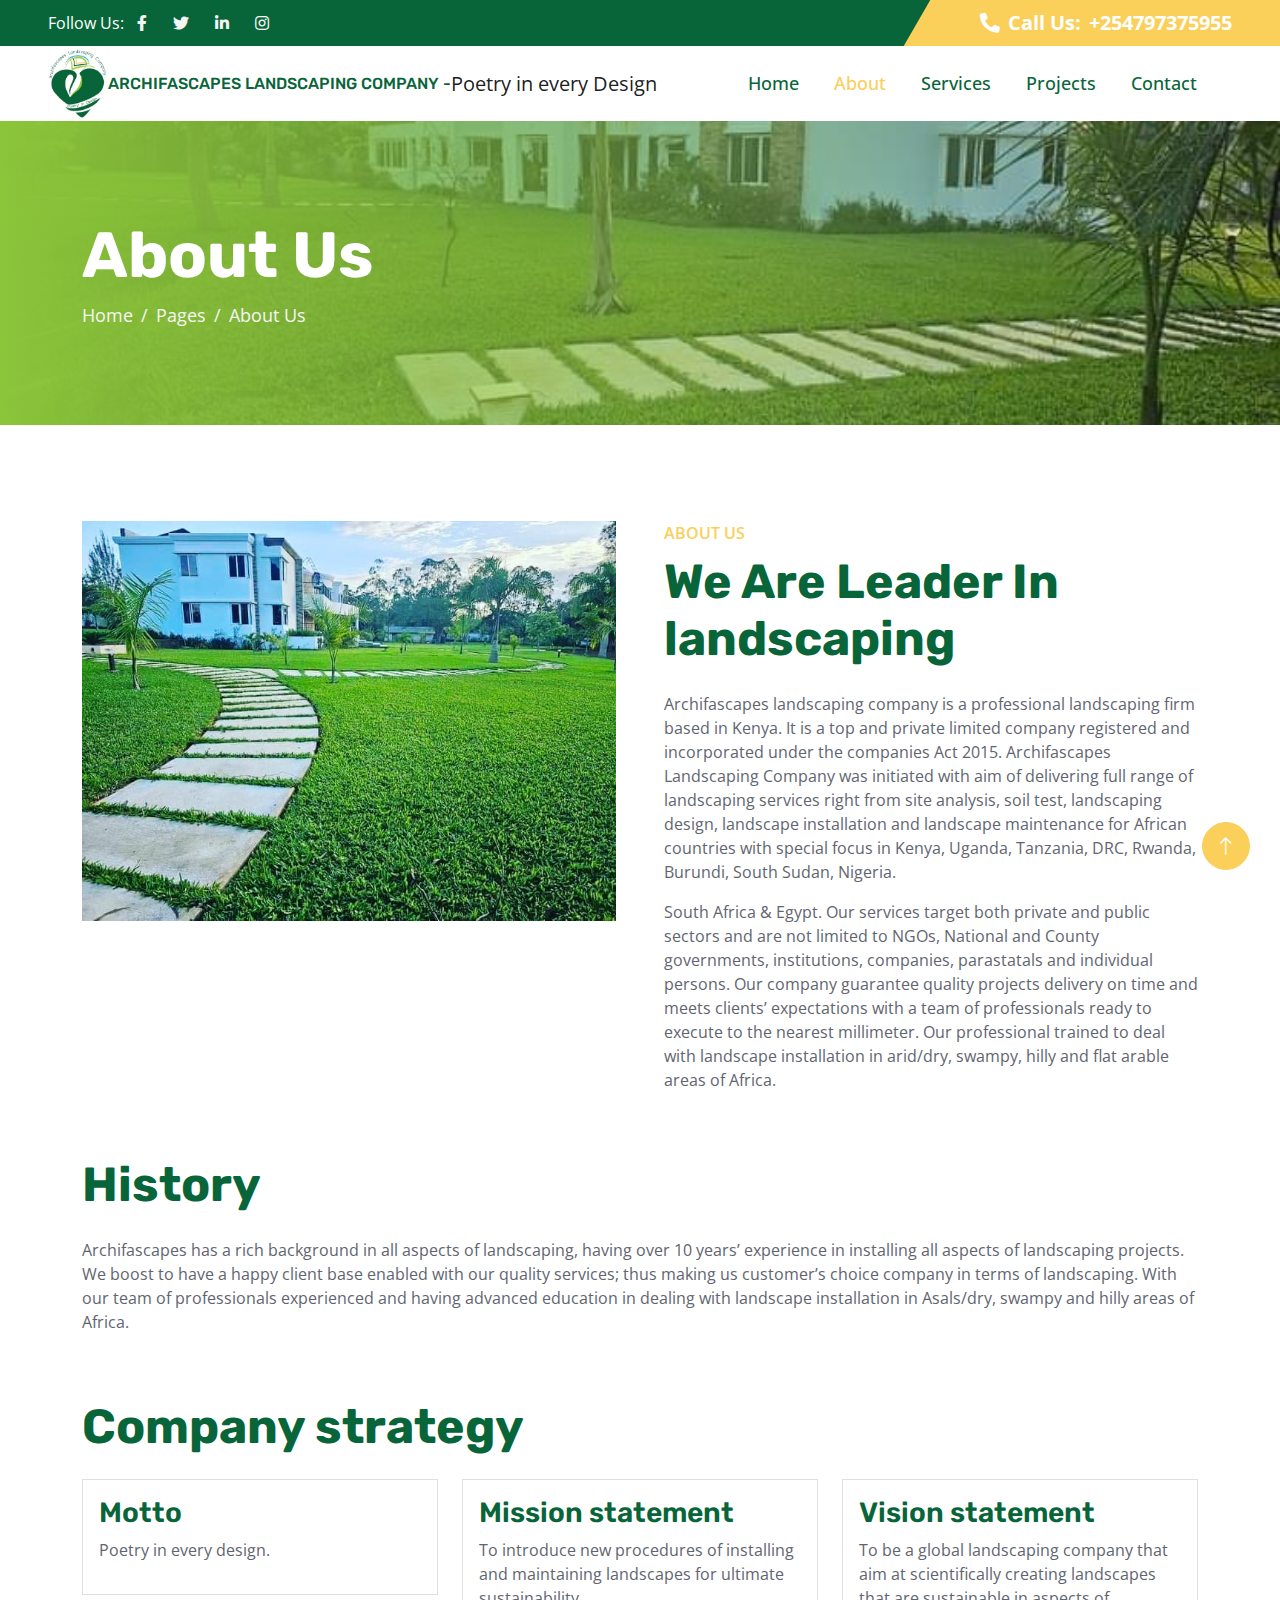
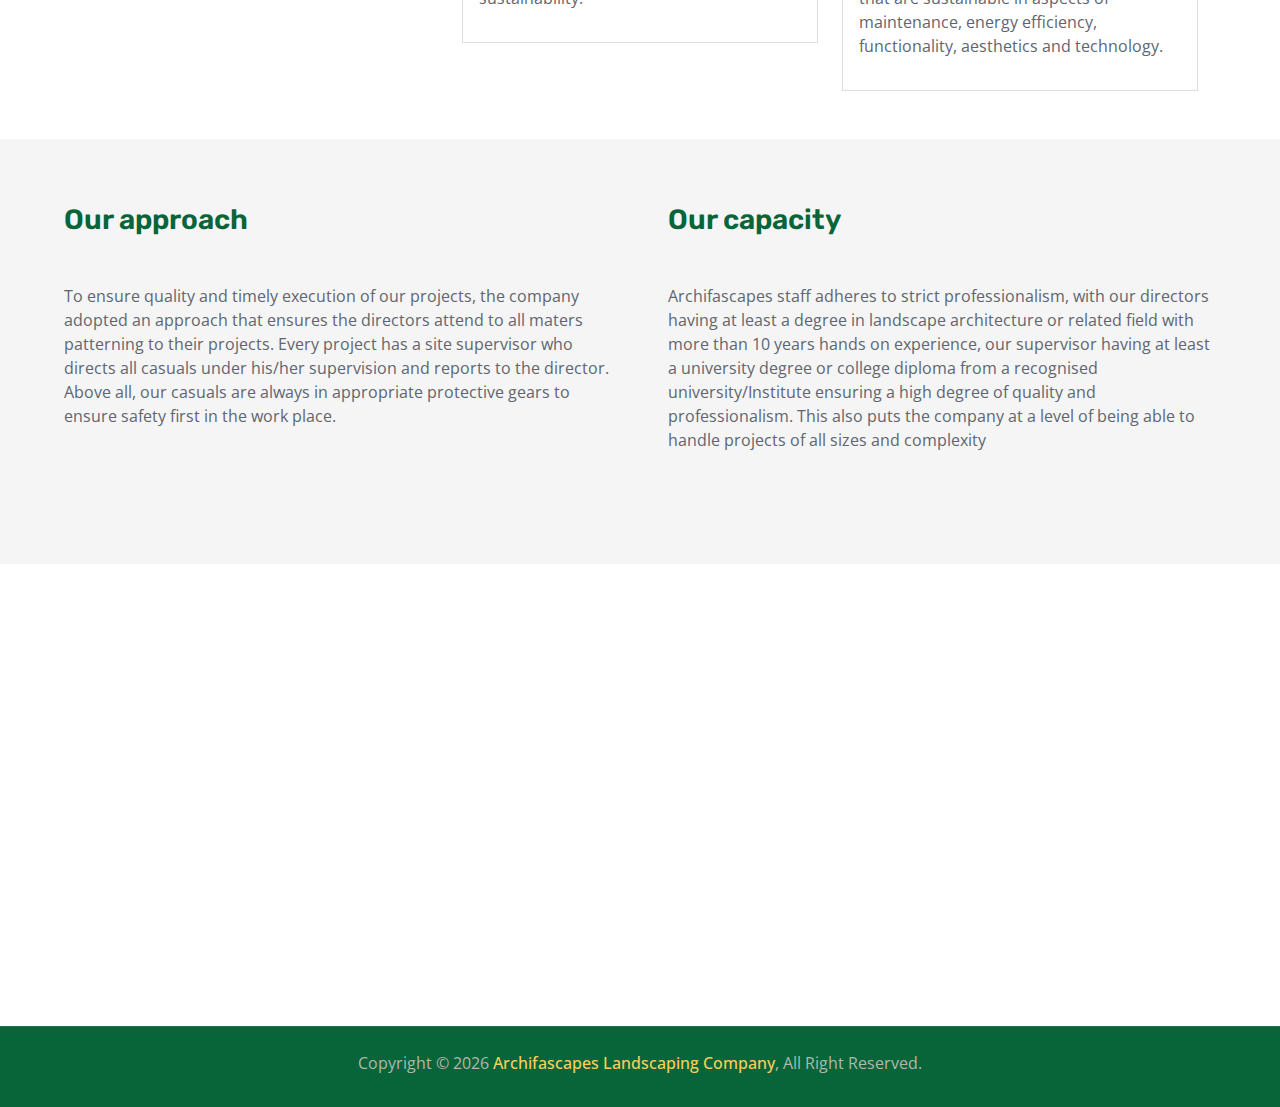
==== commit 032a1a59: "added new changes" ====
--- a/about.html
+++ b/about.html
@@ -71,8 +71,8 @@
     <nav class="navbar navbar-expand-lg bg-white navbar-light sticky-top py-0 pe-5">
         <a href="index.html" class="navbar-brand ps-5 me-0 d-flex align-items-center">
             <img src="assets/images/logo/image.png" alt="" style="width: 60px; height: auto;" class="'mr-2'">
-            <h6 class="text-primary m-0">ARCHIFASCAPES
-                LANDSCAPING CO. LTD - POETRY IN EVERY DESIGN</h6>
+            <h6 class="m-0">ARCHIFASCAPES
+                LANDSCAPING COMPANY - </h6> <span> Poetry in every Design</span>
         </a>
         <button type="button" class="navbar-toggler me-0" data-bs-toggle="collapse" data-bs-target="#navbarCollapse">
             <span class="navbar-toggler-icon"></span>
--- a/css/style.css
+++ b/css/style.css
@@ -700,4 +700,15 @@
 .copyright {
     color: #B0B9AE;
     border-top: 1px solid rgba(255, 255, 255, .1);
+}
+.carousel-item img{
+    width: 100% !important;
+    object-position: center !important;
+    object-fit: contain !important;
+}
+#navbar-logo-section span{
+    font-size: 14px !important;
+}
+#navbar-logo-section{
+    color: var(--dark) !important;
 }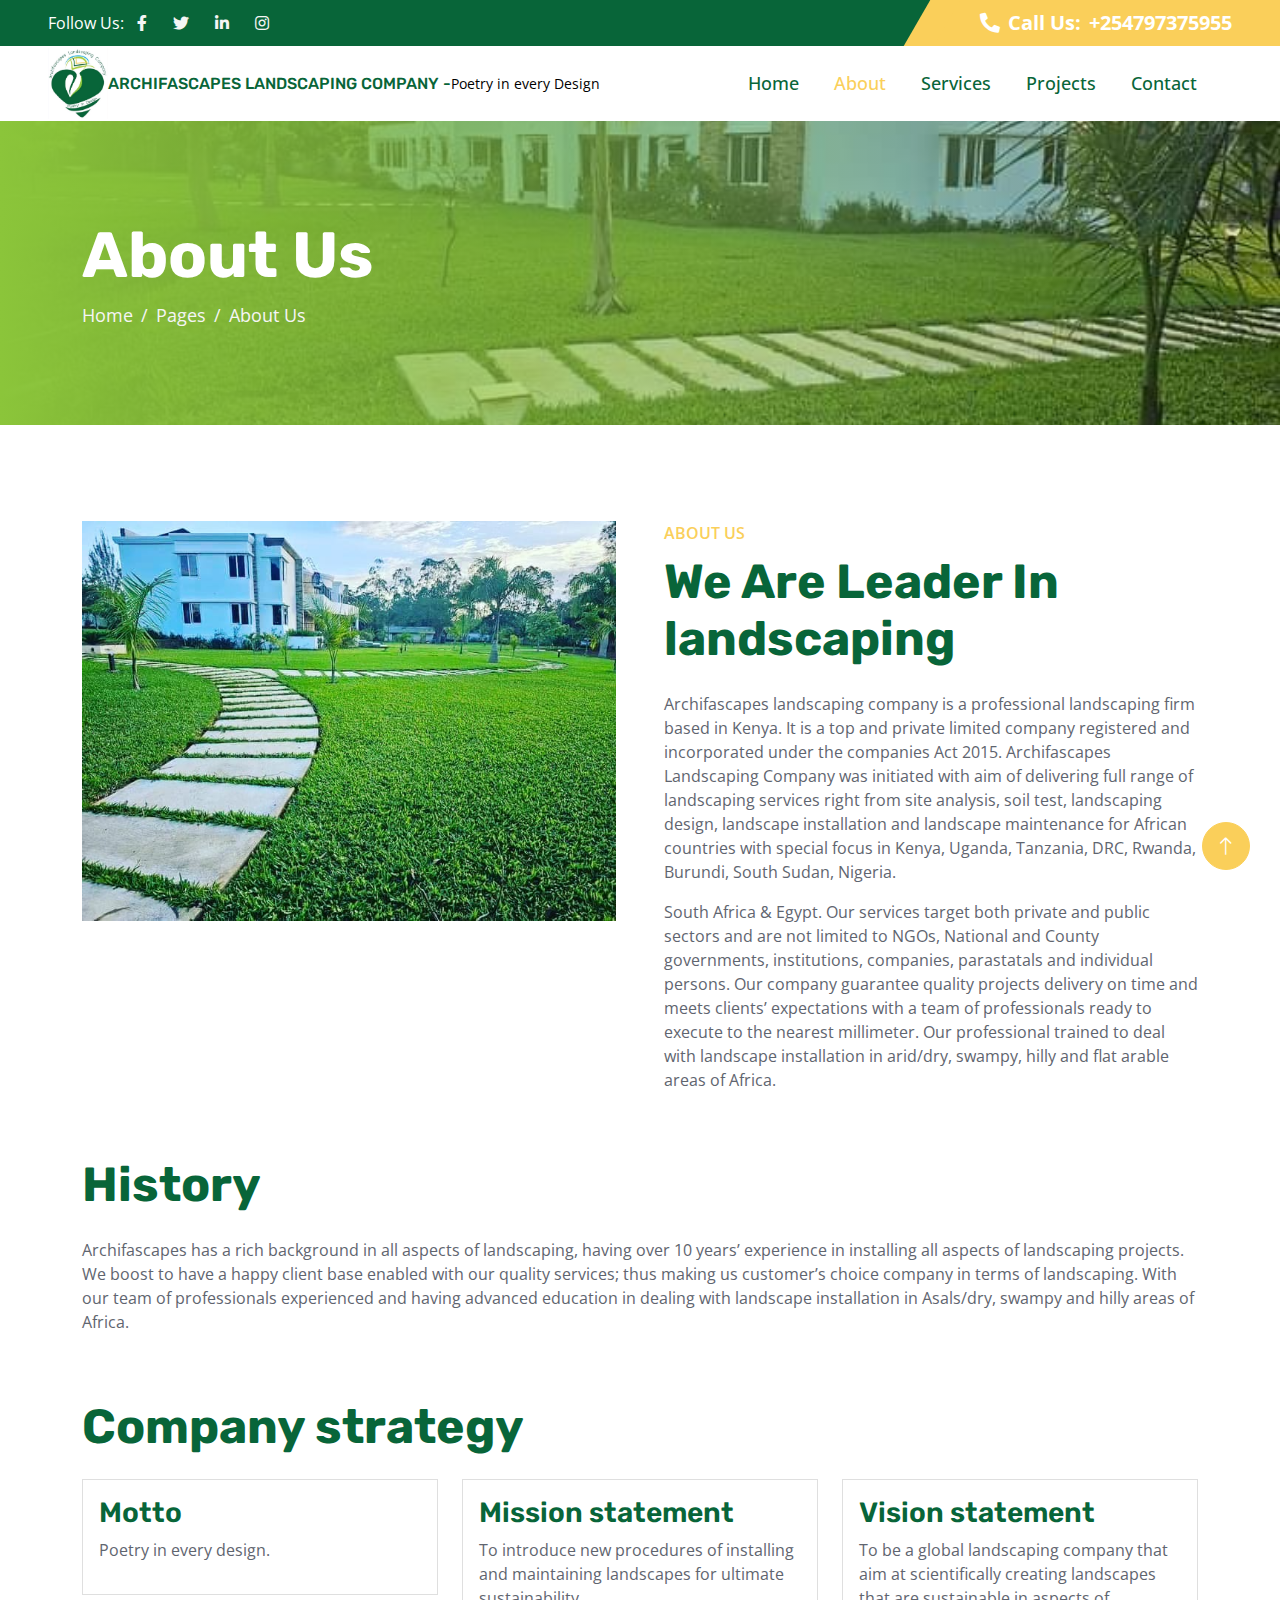
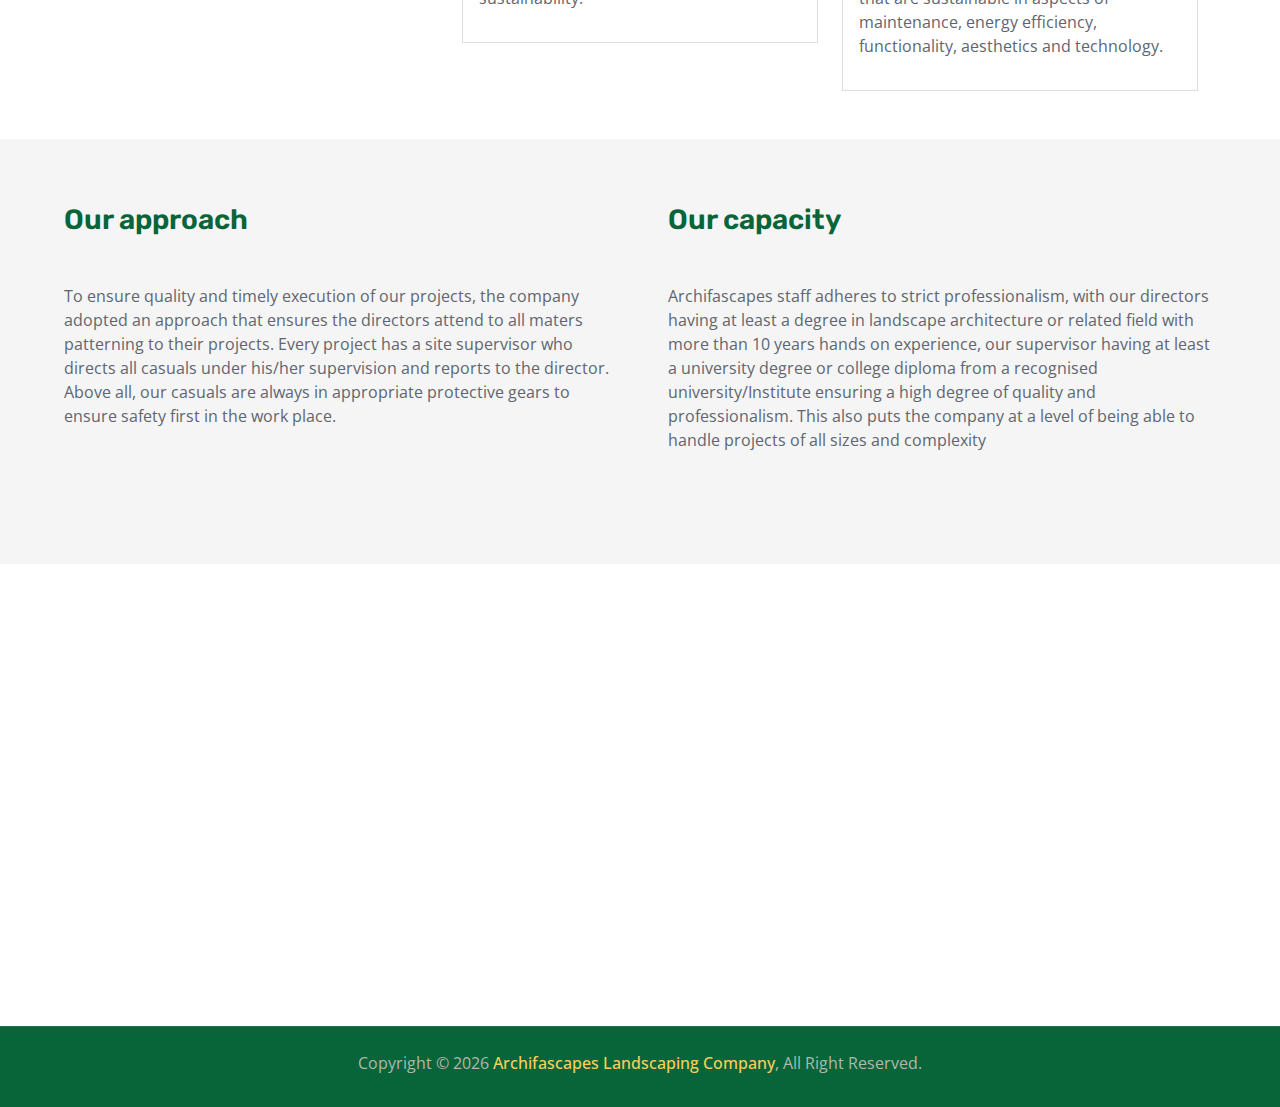
==== commit cf95005e: "added new changes" ====
--- a/about.html
+++ b/about.html
@@ -69,7 +69,7 @@
 
     <!-- Navbar Start -->
     <nav class="navbar navbar-expand-lg bg-white navbar-light sticky-top py-0 pe-5">
-        <a href="index.html" class="navbar-brand ps-5 me-0 d-flex align-items-center">
+        <a href="index.html" class="navbar-brand ps-5 me-0 d-flex align-items-center flex-wrap-wrap" id="navbar-logo-section">
             <img src="assets/images/logo/image.png" alt="" style="width: 60px; height: auto;" class="'mr-2'">
             <h6 class="m-0">ARCHIFASCAPES
                 LANDSCAPING COMPANY - </h6> <span> Poetry in every Design</span>
--- a/css/style.css
+++ b/css/style.css
@@ -706,9 +706,10 @@
     object-position: center !important;
     object-fit: contain !important;
 }
+#navbar-logo-section{
+    color: var(--dark) !important;
+}
 #navbar-logo-section span{
     font-size: 14px !important;
-}
-#navbar-logo-section{
-    color: var(--dark) !important;
+    color: #000000;
 }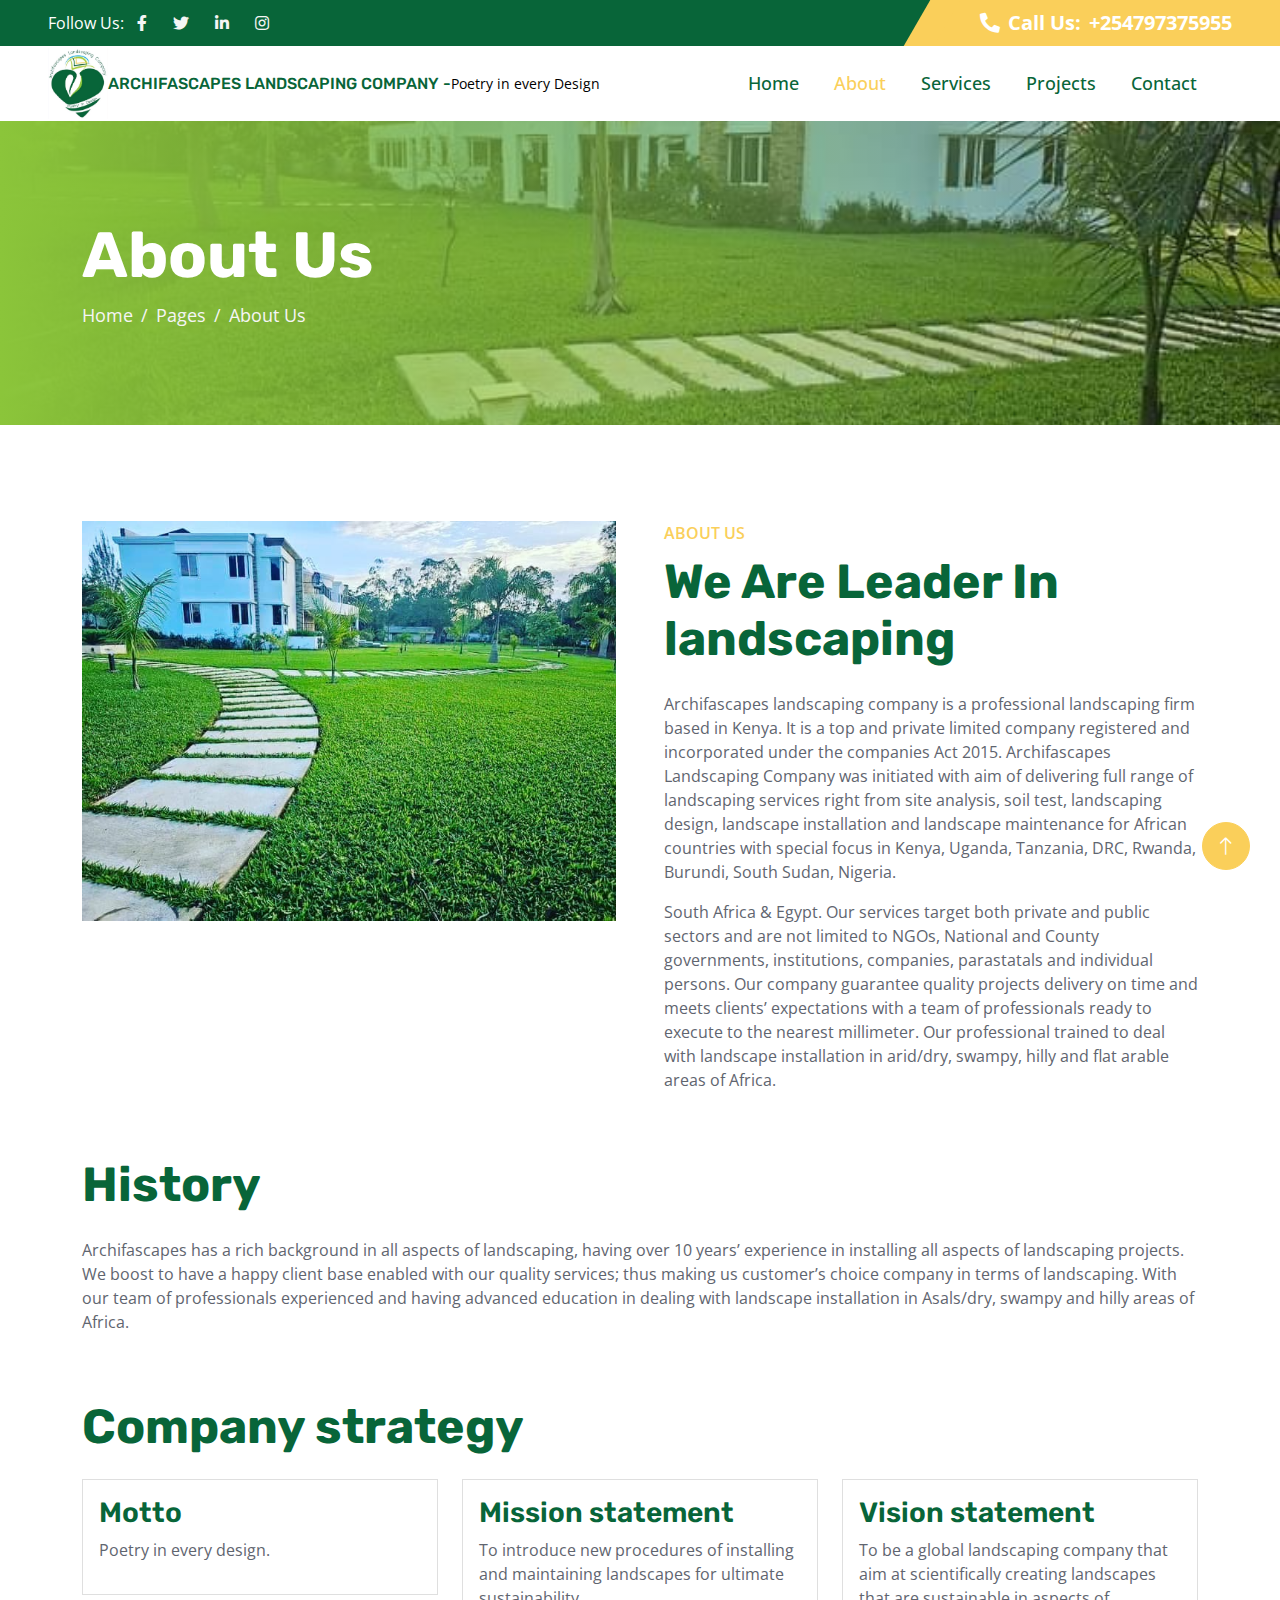
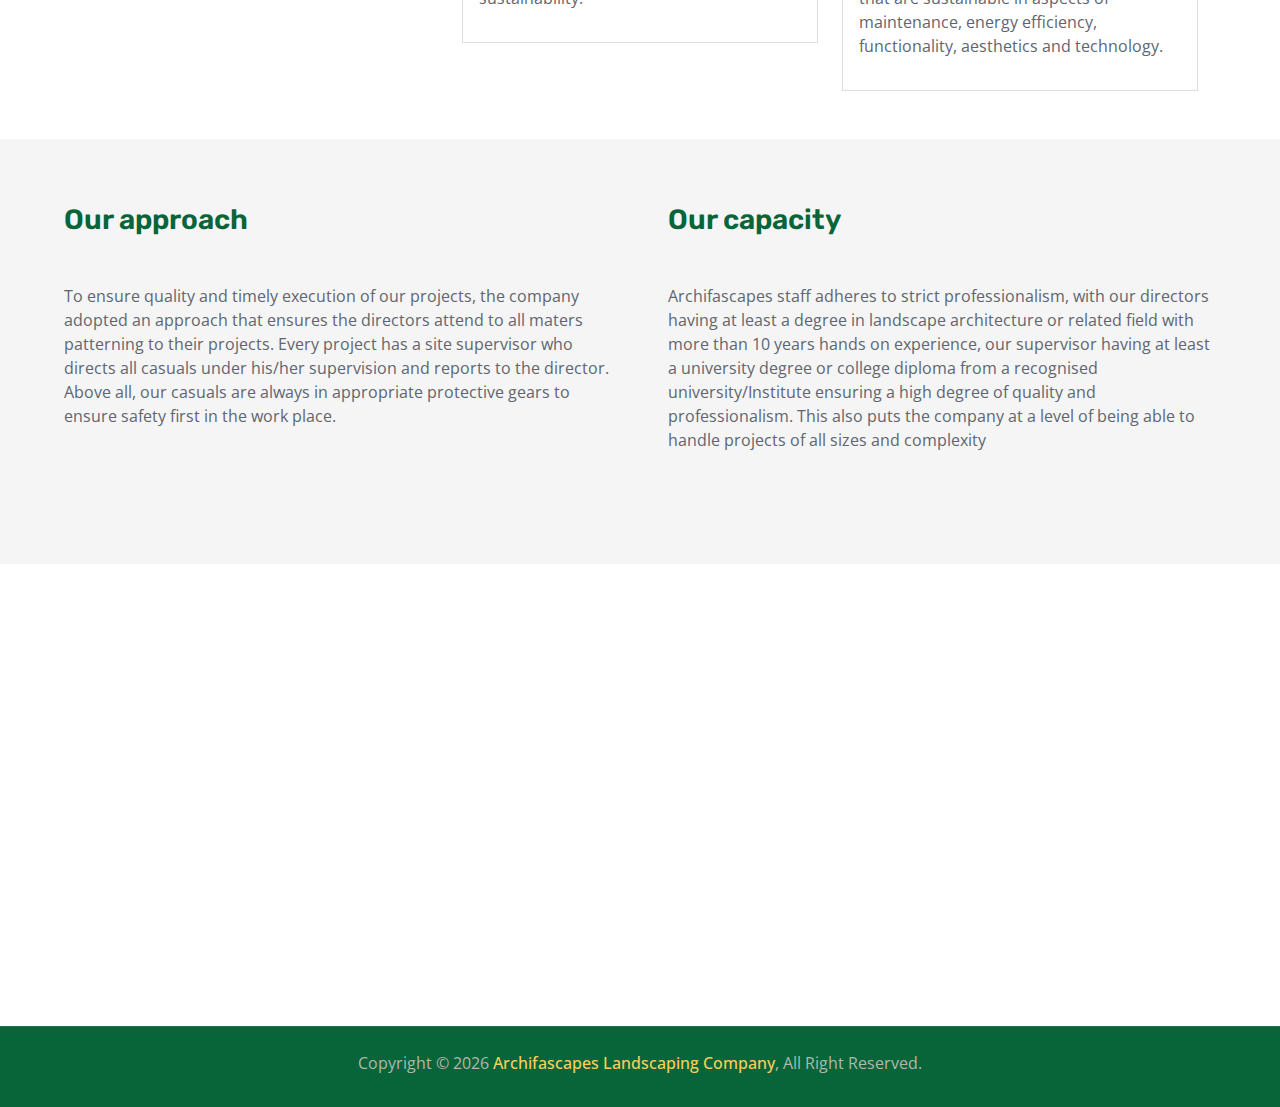
==== commit ffa7aaa1: "changed navbar" ====
--- a/about.html
+++ b/about.html
@@ -72,7 +72,7 @@
         <a href="index.html" class="navbar-brand ps-5 me-0 d-flex align-items-center flex-wrap-wrap" id="navbar-logo-section">
             <img src="assets/images/logo/image.png" alt="" style="width: 60px; height: auto;" class="'mr-2'">
             <h6 class="m-0">ARCHIFASCAPES
-                LANDSCAPING COMPANY - </h6> <span> Poetry in every Design</span>
+                LANDSCAPING COMPANY - </h6> <div> Poetry in every Design</div>
         </a>
         <button type="button" class="navbar-toggler me-0" data-bs-toggle="collapse" data-bs-target="#navbarCollapse">
             <span class="navbar-toggler-icon"></span>
--- a/css/style.css
+++ b/css/style.css
@@ -225,7 +225,7 @@
     #header-carousel .carousel-item img {
         position: absolute;
         width: 100%;
-        height: 100%;
+        /* height: 100%; */
         object-fit: cover;
     }
 }
@@ -709,7 +709,34 @@
 #navbar-logo-section{
     color: var(--dark) !important;
 }
-#navbar-logo-section span{
+#navbar-logo-section div{
     font-size: 14px !important;
     color: #000000;
+}
+.navbar.navbar-expand-lg.bg-white.navbar-light.sticky-top.py-0.pe-5{
+    width: 100vw !important;
+}
+
+@media screen and (max-width: 580px){
+    #navbar-logo-section{
+        display: block !important;
+        text-align: center !important;
+    }
+    .navbar-toggler.me-0{
+        margin: auto !important;
+        margin-top: 40px !important;
+        margin-bottom: 10px !important;
+    }
+}
+.carousel-inner{
+    height: 70dvh !important;
+    min-height: 70dvh !important;
+}
+.carousel-item, .header-carousel{
+    height: 100% !important;
+    min-height: 100% !important;
+}
+.carousel-item img{
+    height: 100% !important;
+    object-fit: cover !important;
 }